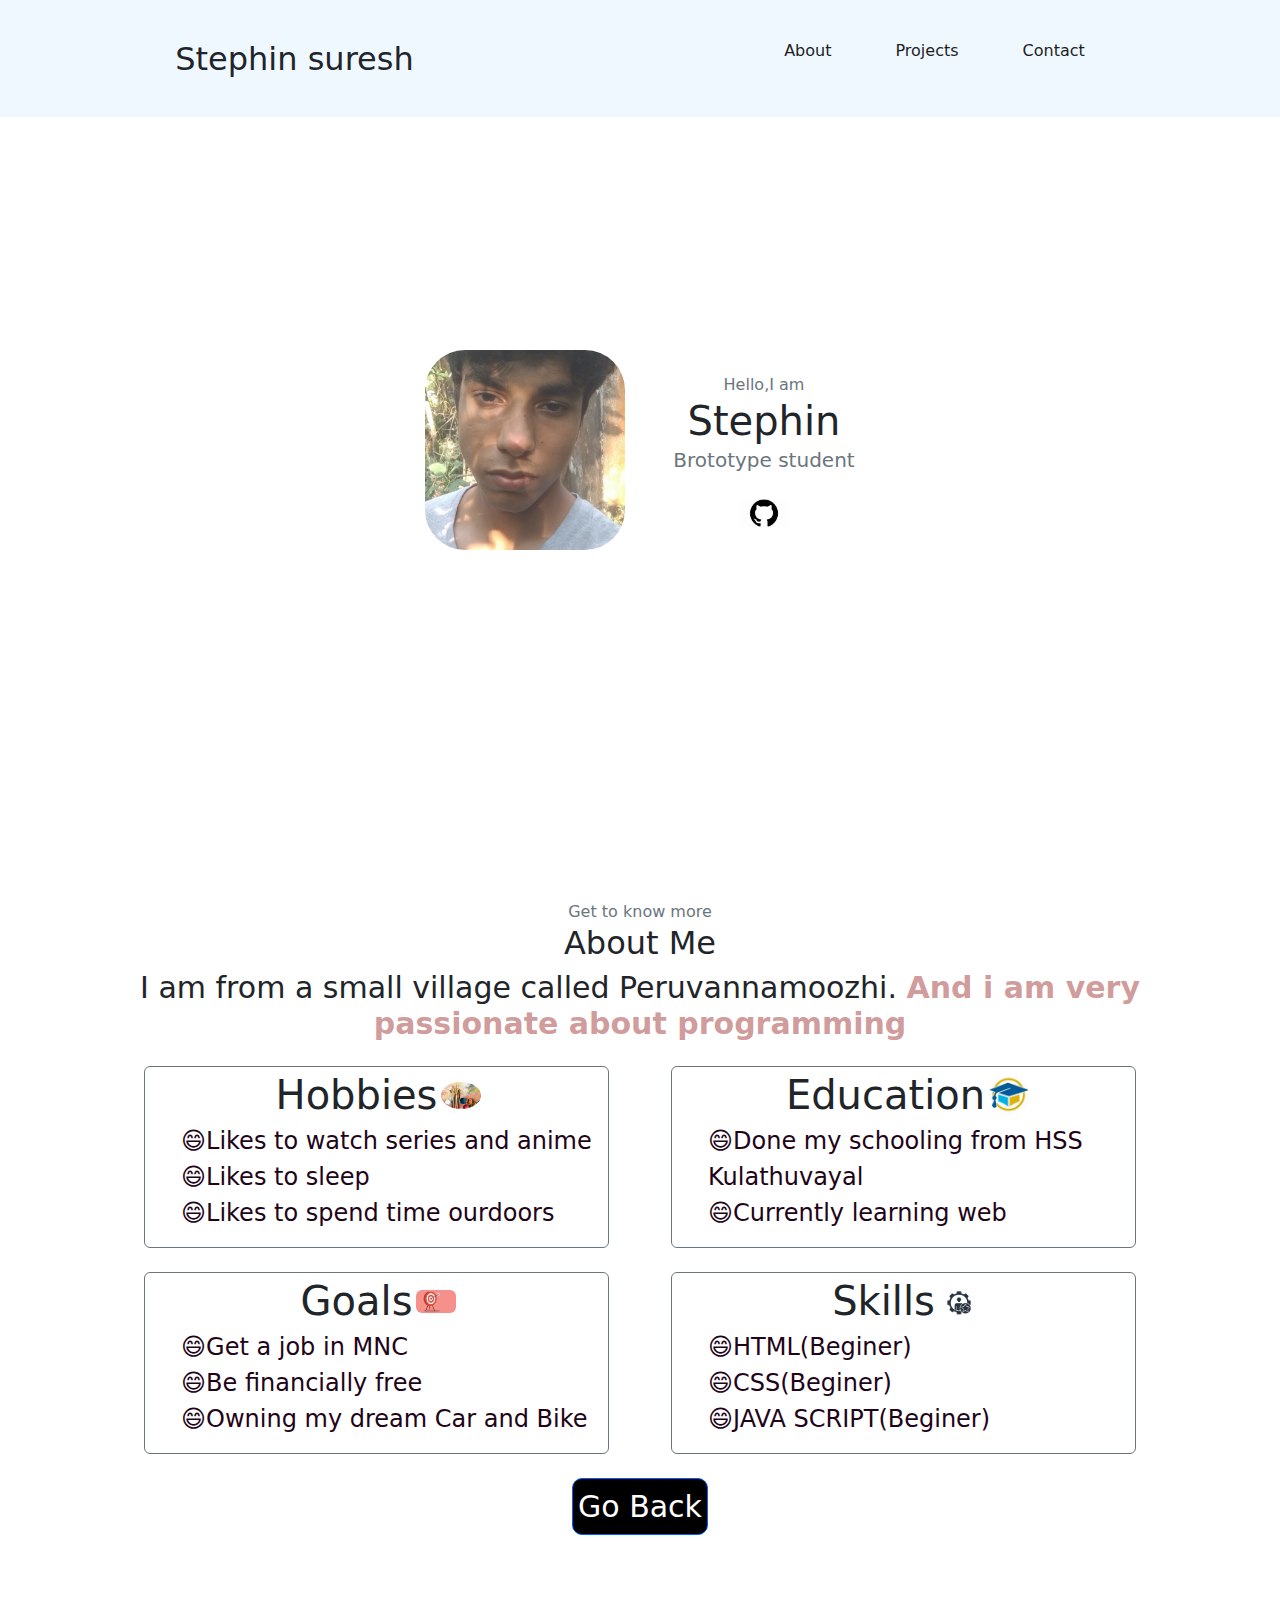
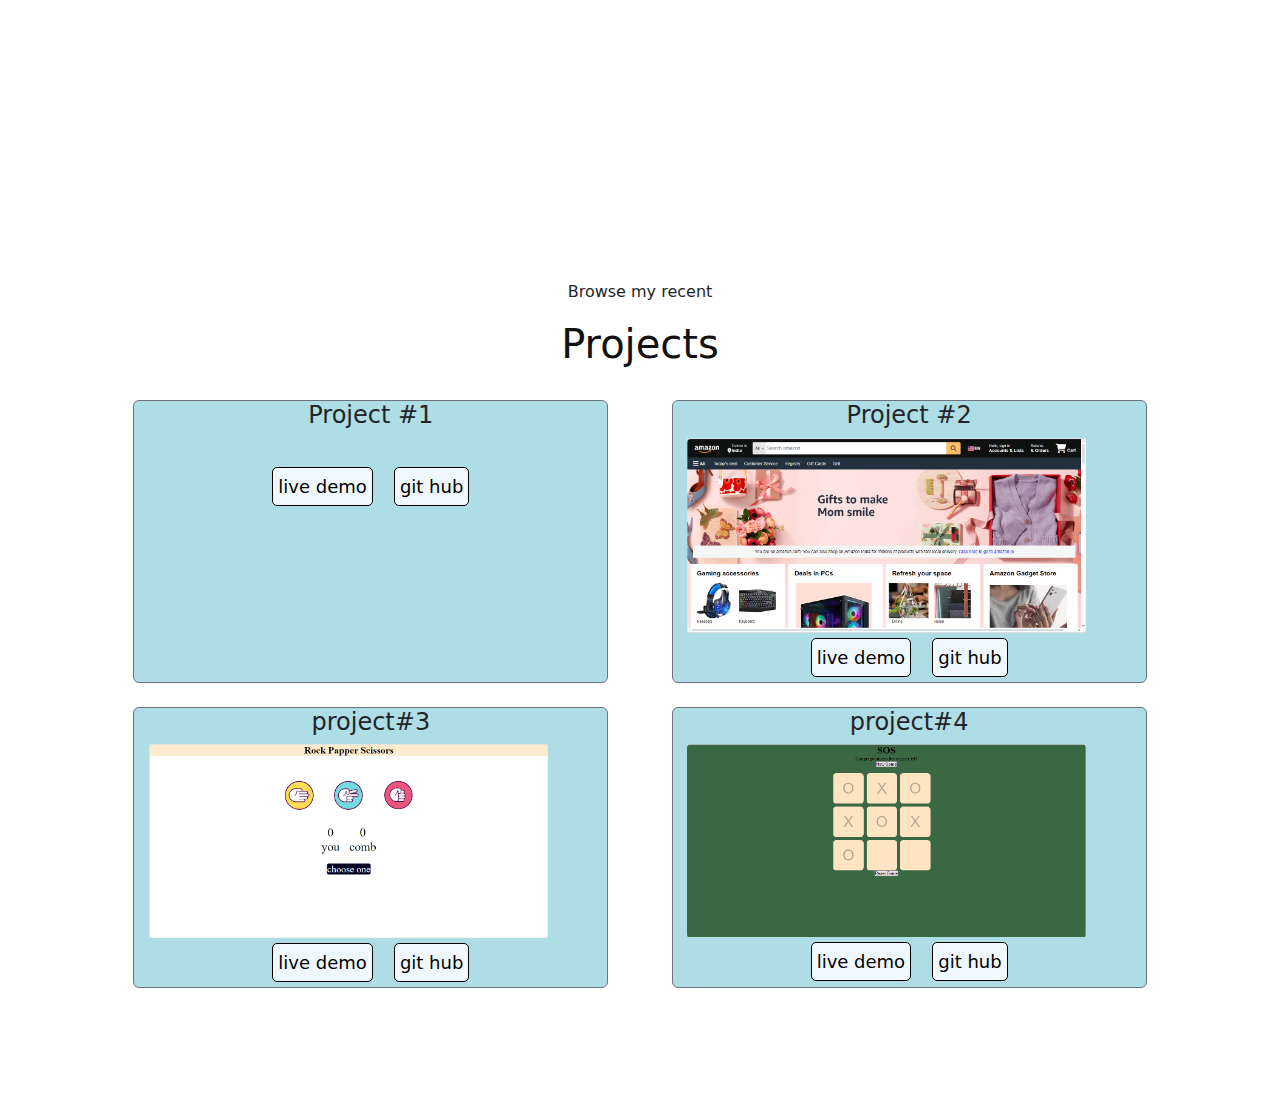
==== index.html @ d8c6df92 "responsive 3" ====
<!DOCTYPE html>
<html lang="en">
<head>
    <meta charset="UTF-8">
    <meta name="viewport" content="width=device-width, initial-scale=1.0">
    <title>personal site</title>
    <link rel="stylesheet" href="style.css">
    <link rel="stylesheet" href="styls/nav.css">
    <link rel="stylesheet" href="styls/about.css">
    <link rel="stylesheet" href="styls/project.css">
    <link href="https://cdn.jsdelivr.net/npm/bootstrap@5.3.3/dist/css/bootstrap.min.css" rel="stylesheet" integrity="sha384-QWTKZyjpPEjISv5WaRU9OFeRpok6YctnYmDr5pNlyT2bRjXh0JMhjY6hW+ALEwIH" crossorigin="anonymous">

</head>
<body>

      
      <nav id="nav-container">
            <div class="profile">
                Stephin suresh
            </div>
            <div class="profile-text">
                <ul class="profile-text-links d-flex ">
                    <li class="text"><a href="#about-me">About</a></li>
                        <li class="text"><a href="#projects">Projects</a></li>
                    <li class="text"><a href="">Contact</a></li>
                </ul>
            </div>
            <div class="hamburger-items">
                <div class="hamburger-icon">
                    <span ></span>
                    <span ></span>
                    <span ></span>
                </div>
            
            </div>
      </nav>
      <section id="hero-section">
        <div class="container d-flex justify-content-center ">
            <div class="profile-image ">
                <img  class="" src="/images/Screenshot_2024-03-28-13-21-58-943_com.miui.gallery.jpg" alt="">
            </div>
            <div class="section-texts  d-flex flex-column justify-content-center  ms-5">
                <p class="m-0 text-secondary">Hello,I am</p>
                <h1 class="m-0 ">Stephin</h1>
                <p class="m-0 text-secondary fs-5"> Brototype student</p>
                <div class="git-img d-flex justify-content-center mt-4">
                    <a href="https://github.com/stephin0"><img src="images/git hub logo.jpeg" alt=""></a>
                </div>
            </div>
        </div>
        
        
      </section>
      <section id="about-me">
        <p class="text-secondary m-0">Get to know more</p>
        <h2 class="animate">About Me</h2>
        <div class="container text-center">
            <h5 class="text-center" id="about-description">I am from a small village called Peruvannamoozhi. <strong>And i am very passionate about programming</strong></h5>
            <div class="education">
                <div class="container mt-4">
                    <div class="row justify-content-evenly ">
                        <div class="col-5 border border-secondary  rounded ps-1 pe-1">
                           <div class="  image ">
                               <h3 class="m-1">Hobbies</h3>
                               <img   src="images/hobby.jpeg" alt="">
                            </div>
                                <div class=" expand-text">
                                    <ul class="about-list text-start"> 
                                        <li>Likes to watch series and anime</li>
                                        <li>Likes to sleep</li>
                                        <li>Likes to spend time ourdoors</li>
                                    </ul>
                                </div>
                          
                        </div>
                        <div class="col-5 border border-secondary  rounded ps-1 pe-0">
                            <div class=" image">
                                <h3 class="m-1">Education</h3>
                                <img src="images/th.jpeg" alt="">
                            </div>
                            <div class= "expand-text">
                                <ul class="about-list text-start">
                                    <li>Done my schooling from HSS Kulathuvayal</li>
                                    <li>Currently learning web</li>
                                </ul>
                            </div>
                            
                        </div>     
                    </div>
                    
                </div>
                <div class="container mt-4">
                    <div class="row justify-content-evenly">
                        <div class="col-5 border border-secondary rounded ps-1 pe-1">
                           <div class="  image">
                               <h3 class="m-1">Goals</h3>
                               <img  class="rounded" src="images/goals.png" alt="">
                           </div>
                           <div class=" expand-text">
                               
                               <ul class="about-list text-start">
                                   <li>Get a job in MNC</li>
                                   <li>Be financially free</li>
                                   <li>Owning my dream Car and Bike  </li>
                               </ul>
                         </div>
                           
                        </div>
                        <div class="col-5  border border-secondary rounded ps-1 pe-1">
                            <div class=" image d-flex align-items-center">
                                <h3 class="m-1">Skills</h3>
                                <img src="images/skills.png" alt="">
                            </div>
                            <div class=" expand-text">
                               <ul class="about-list text-start">
                                <li>HTML(Beginer)</li>
                                <li>CSS(Beginer)</li>
                                <li>JAVA SCRIPT(Beginer)</li>
                               </ul>
                            </div>
                            
                        </div>     
                    </div>
                    
                </div>
                
            </div>
        </div>
        <a    href="index.html" ><button class="bttn mt-4" >Go Back</button></a>
    </section>
    <section id="projects">
        <p class="text-center  projects-subtitle" id="movedown">Browse my recent</p>
        <a  class="text-center "  href="projects.html"><h2 class="heading-project m-0">Projects</h2></a>
        <div class="container  text-center">
            <div class="row d-flex justify-content-evenly space ">
                <div class="col-5 border rounded border-secondary bg-color space-1">
                    <h3  class="heading-1">Project #1</h3>
                    <div class="img-container">
                        <img  id="flipkartimg" class="img-opt"   src="" alt="">
                    </div>
                    <div class="buttn">
                        <a href="https://stephin0.github.io/flipkart/"><button type="button" class=" hover">live demo</button></a>
                        <a href="https://github.com/stephin0/flipkart"><button type="button" class=" hover">git hub</button></a>
                    </div>
                </div>
                <div class="col-5 border rounded border-secondary space-1 bg-color">
                    <h3  class="heading-1">Project #2</h3>
                    <div class="image-container">
                        <img  id="amazonimg" class="img-opt"   src="images/amazon.png" alt="">
                    </div>
                    <div class="buttn">
                        <a href="https://stephin0.github.io/amazon/"><button type="button" class=" hover">live demo</button></a>
                        <a href="https://github.com/stephin0/amazon"><button type="button" class=" hover">git hub</button></a>
                    </div>                    

                </div>
                <div class="col-5 border mt-4 rounded border-secondary bg-color space-1">
                    <h3  class="heading-1">project#3</h3>
                    <div class="image-container">
                        <img  id="flipkartimg" class="img-opt"   src="images/rock papper scisso.png" alt="">
                    </div>
                    <div class="buttn">
                        <a href="https://stephin0.github.io/flipkart/"><button type="button" class=" hover">live demo</button></a>
                        <a href="https://github.com/stephin0/flipkart"><button type="button" class=" hover">git hub</button></a>
                    </div>
                </div>
                <div class="col-5 border mt-4 rounded border-secondary bg-color">
                    <h3  class="heading-1">project#4</h3>
                    <div class="image-container">
                        <img  id="flipkartimg" class="img-opt"   src="images/sos.png" alt="">
                    </div>
                    <div class="buttn">
                        <a href="https://stephin0.github.io/flipkart/"><button type="button" class=" hover">live demo</button></a>
                        <a href="https://github.com/stephin0/flipkart"><button type="button" class=" hover">git hub</button></a>
                    </div>
                </div>
            </div>
            <div class="row d-flex justify-content-evenly space">
               
            </div>
        </div>
    </section> 
    <!-- <section id="contact">
        <div class="container">

        </div>
    </section> -->

      


     <script src="script.js"></script>

    <script src="https://cdn.jsdelivr.net/npm/bootstrap@5.3.3/dist/js/bootstrap.bundle.min.js" integrity="sha384-YvpcrYf0tY3lHB60NNkmXc5s9fDVZLESaAA55NDzOxhy9GkcIdslK1eN7N6jIeHz" crossorigin="anonymous"></script>
</body>
</html>
---- style.css ----
*{
    padding:0;
    margin:0;
}

.profile-text-links{
    gap:4rem;
    padding: 20px;
}
.profile-text-links li{
    list-style: none;
}
#nav-container{
    display: flex;
    position:fixed;
    z-index: 1;
    width: 100%;
    justify-content: space-around;
    height: 13vh;
    align-items: center;
    background-color: aliceblue;
}
.profile-text-links a{
    text-decoration: none;
    color:rgb(29, 30, 31)
}
a:hover{
    color:blue;
}
.profile{
    font-size:2rem;
}

.hamburger-items{
    display: none;
}
.hamburger-icon{
    width: 30px;
    height: 24px;
    display: flex;
    flex-direction: column;
    justify-content: space-around;
     cursor: pointer;

}
.hamburger-icon span{
    width: 100%;
    background-color:black ;
    height: 2px;
}

.menu-links a{
    text-decoration: none;
    color:rgb(29, 30, 31);
}

.hamburger-icon.active span:first-child{
    transform: rotate(45deg) translate(10px,5px);
    transition: all 1s ease-in-out;
}
.hamburger-icon.active span:nth-child(2){
    opacity: 0;
}
.hamburger-icon.active span:last-child{
    transform: rotate(-45deg) translate(6.5px,-1px);
    transition: all 1s ease-in-out;
    
}
.profile-image{
    width: 200px;
    height: 200px;
}
.profile-image img{
    width: 100%;
    height: 100%;
    border-radius: 20%;
    object-fit: cover;
}
section{
    /* margin-top:5rem ; */
    height: 100vh;
}
section a{
    text-decoration: none;
    color: rgb(17, 17, 17);
    
}
#hero-section{
    display: flex;
    align-items: center;
}

.git-img img {
    width: 50px;
}
.section-texts{
    text-align: center;
}
#about-me{
    text-align: center;
}



.image-container{
    width: 90%;
}
.image-container img{
    width: 98.76%;
}
.hover{
    background-color: aliceblue;
    border:1px solid black;
    border-radius: 5px;
    padding:5px;
    margin:1rem;
}
.hover:hover{
    background-color: black;
    color: white;
}
strong{
    color: rgba(170, 70, 70, 0.555);
}
.bg-color{
    background-color: #AFDDE5;
}
#about-me li::before{
    content: '😄';
}
#div{
    
    height: 90px;
}
---- styls/nav.css ----
@media (max-width:2560px){

}
@media (max-width:1440px){

}
@media (max-width:1024px){

}
@media (max-width:768px){
    .hamburger-items{
        display: flex;
    }
    .profile-text{
        position: fixed;
         left: -100%;
        top: 10.5vh;

    }
    .profile-text-links{
        display: flex;
        flex-direction: column;
        gap: 20px; 
    }
    .profile-text.active{
        left: 75%;
        transition: all 1s ease-in-out;
    }
    
    
}
@media (max-width:425px){
    .nav-container{
        width: 100%;
    }
    .profile{
        font-size: x-large;
    }
    .hamburger-icon{
        width: 25px;
        height: 20px;
        display: flex;
    }

}
@media (max-width:375px){
   
    .profile{
        font-size: large;
    }
    .hamburger-icon{
        width: 20px;
        height: 18px;
    }

}
@media (max-width:320px){
    .hamburger-icon{
        width: 18px;
        height: 16px;
    }

}
---- styls/about.css ----
@media (max-width:2560px){
    #about--greet{
        font-size: 30px;
        margin: 0;
    }
    #about-name{
        font-size:70px;
    }
    #about-description{
        font-size:30px;
        max-width: 60ch;
        margin: 0 auto;
    }
     .image img{
        width: 40px;
        border-radius: 50%;
    } 
    .image{
        display: flex;
        justify-content: center;
        align-items: center;
    }
    .image h3{
        font-size:2.5rem;
    }
    .expand-text p{
        margin: 0;
    }
    .about-list{
        list-style: none;
        
    }
    .about-list li{
        font-size: 1.5rem;
        color: rgb(34, 4, 24);
    }
    #body-centre{
        text-align: center;
    }
    .bttn{
        font-size: 30px;
        background-color: rgb(0, 0, 0);
        border: 1px solid rgb(0, 94, 255);
        color: white;
        border-radius: 10px;
        padding: 5px;
    } 
}
@media (max-width:1440px){
    #about--greet{
        font-size: 30px;
        margin: 0;
    }
    #about-name{
        font-size:70px;
    }
    #about-description{
        font-size:30px;
        max-width: 60ch;
        margin: 0 auto;
    }
     .image img{
        width: 40px;
        border-radius: 50%;
    } 
    .image{
        display: flex;
        justify-content: center;
        align-items: center;
    }
    .image h3{
        font-size:2.5rem;
    }
    .expand-text p{
        margin: 0;
    }
    .about-list{
        list-style: none;
        
    }
    .about-list li{
        font-size: 1.5rem;
        color: rgb(34, 4, 24);
    }
    #body-centre{
        text-align: center;
    }
    .bttn{
        font-size: 30px;
        background-color: rgb(0, 0, 0);
        border: 1px solid rgb(0, 94, 255);
        color: white;
        border-radius: 10px;
        padding: 5px;
    } 

    
}
@media (max-width:1024px){
    #about--greet{
        font-size: 25px;
    }
    #about-name{
        font-size:50px;
    }
    #about-description{
        font-size:25px;
        max-width: 60ch;
    }
     .image img{
        width: 40px;
    } 
    .image h3{
        font-size:2rem;
    }
    .about-list li{
        font-size: 1rem;
    }
    .bttn{
        font-size: 20px;
    }
}
@media (max-width:768px){
    #about--greet{
        font-size: 20px;
    }
    #about-name{
        font-size:40px;
    }
    #about-description{
        font-size:20px;
    } 
    .image h3{
        font-size:1.5rem;
    }
    .about-list li{
        font-size: .9rem;
    }
    .bttn{
        font-size: 15px;
    }
}
@media (max-width:425px){
    #about--greet{
        font-size: 10px;
    }
    #about-name{
        font-size:30px;
    }
    #about-description{
        font-size:15px;
    } 
    .image h3{
        font-size:1rem;
    }
    .image img{
        width: 20px;
        position: relative;
        bottom: 3px;
    }
    .about-list li{
        font-size: .5rem;
    }
    .about-list{
        padding: 0;
    }
    .bttn{
        font-size: 10px;
        padding: 6px;
       
    }
}
@media (max-width:375px){
    #about--greet{
        font-size: 10px;
    }
    #about-name{
        font-size:25px;
    }
    #about-description{
        font-size:12px;
    } 
    .image h3{
        font-size:.9rem;
    }
    .about-list li{
        font-size: .4rem;
    }
    .image img{
        width: 18px;
    }
    .bttn{
        font-size: 8px;
        padding: 5px;
       
    }
    
}
@media (max-width:320px){
    #about--greet{
        font-size: 10px;
    }
    #about-name{
        font-size:20px;
    }
    #about-description{
        font-size:10px;
    } 
    .image h3{
        font-size:.7rem;
    }
    .image img{
        width: 16px;
    }
    .about-list li{
        font-size: .4rem;
    }
} 
@media (max-width:300px){
    .about-list li{
        font-size: .3rem;
    }
}
---- styls/project.css ----
@media (max-width:2560px){
    #projects{
        display: flex;
        flex-direction: column;
        align-items: center;
        justify-content: center;
    }
}
@media (max-width:1440px){
 
   .hover{
       padding:5px;
       font-size: 18px;
       margin: 0;
       margin-top: 5px;
       margin-bottom: 5px;
       margin-left: 8px;
       margin-right:8px;
   }
   .heading-1{
       font-size: 1.5rem;
   }
   .projects-subtitle{
      font-size: 16px;
   }
    .heading-project{
      font-size: 40px;
      margin-bottom: 1rem;
   }
   .space{
    padding-top: 2rem;

   }
}
@media (max-width:1024px){
  
   .hover{
       padding:2px;
       font-size: 15px;
       margin: 0;
       margin-top: 5px;
       margin-bottom: 5px;
       margin-left: 5px;
       margin-right:5px;
   }
   .heading-1{
       font-size: 1rem;
   }
   .projects-subtitle{
      font-size: 15px;
   }
    .heading-project{
      font-size: 30px;
      margin-bottom: 1rem;
   }
   .space{
    padding-top: 1rem;

   }
}
@media (max-width:768px){
    
   .hover{
       padding:3px;
       font-size: 12px;
       margin: 0;
       margin-top: 5px;
       margin-bottom: 5px;
   }
   .heading-1{
       font-size: 1rem;
   }
   .projects-subtitle{
      font-size: 12px;
   }
    .heading-project{
      font-size: 20px;
      margin-bottom: 1rem;
   }
   .space{
    padding-top: 1rem;

   }
}
@media (max-width:425px){

   .hover{
       padding:2px;
       font-size: 11px;
       margin: 0;
       margin-top: 5px;
       margin-bottom: 5px;
   }
   .heading-1{
       font-size: 1rem;
   }
   .projects-subtitle{
      font-size: 12px;
   }
    .heading-project{
      font-size: 22px;
      margin-bottom: 1rem;
   }
   .space{
    padding-top: 1rem;

   }
  
}
@media (max-width:375px){

   .hover{
       padding:1px;
       font-size: 10px;
       margin: 0;
       margin-top: 5px;
       margin-bottom: 5px;
   }
   .heading-1{
       font-size: .8rem;
   }
   .space{
    padding-top: 2rem;
}
.space{
    display: flex;
    flex-direction: column;
    padding: 0;
    justify-content: space-evenly;
    align-items: center;
}
.space-1{
    margin-bottom: .5rem;
}
}
@media (max-width:320px){

    .heading-1{
        font-size: .8rem;
    }
    .space{
        padding-top: 2rem;
    }
    .space{
        display: flex;
        flex-direction: column;
        padding: 0;
        justify-content: space-evenly;
        align-items: center;
    }
}
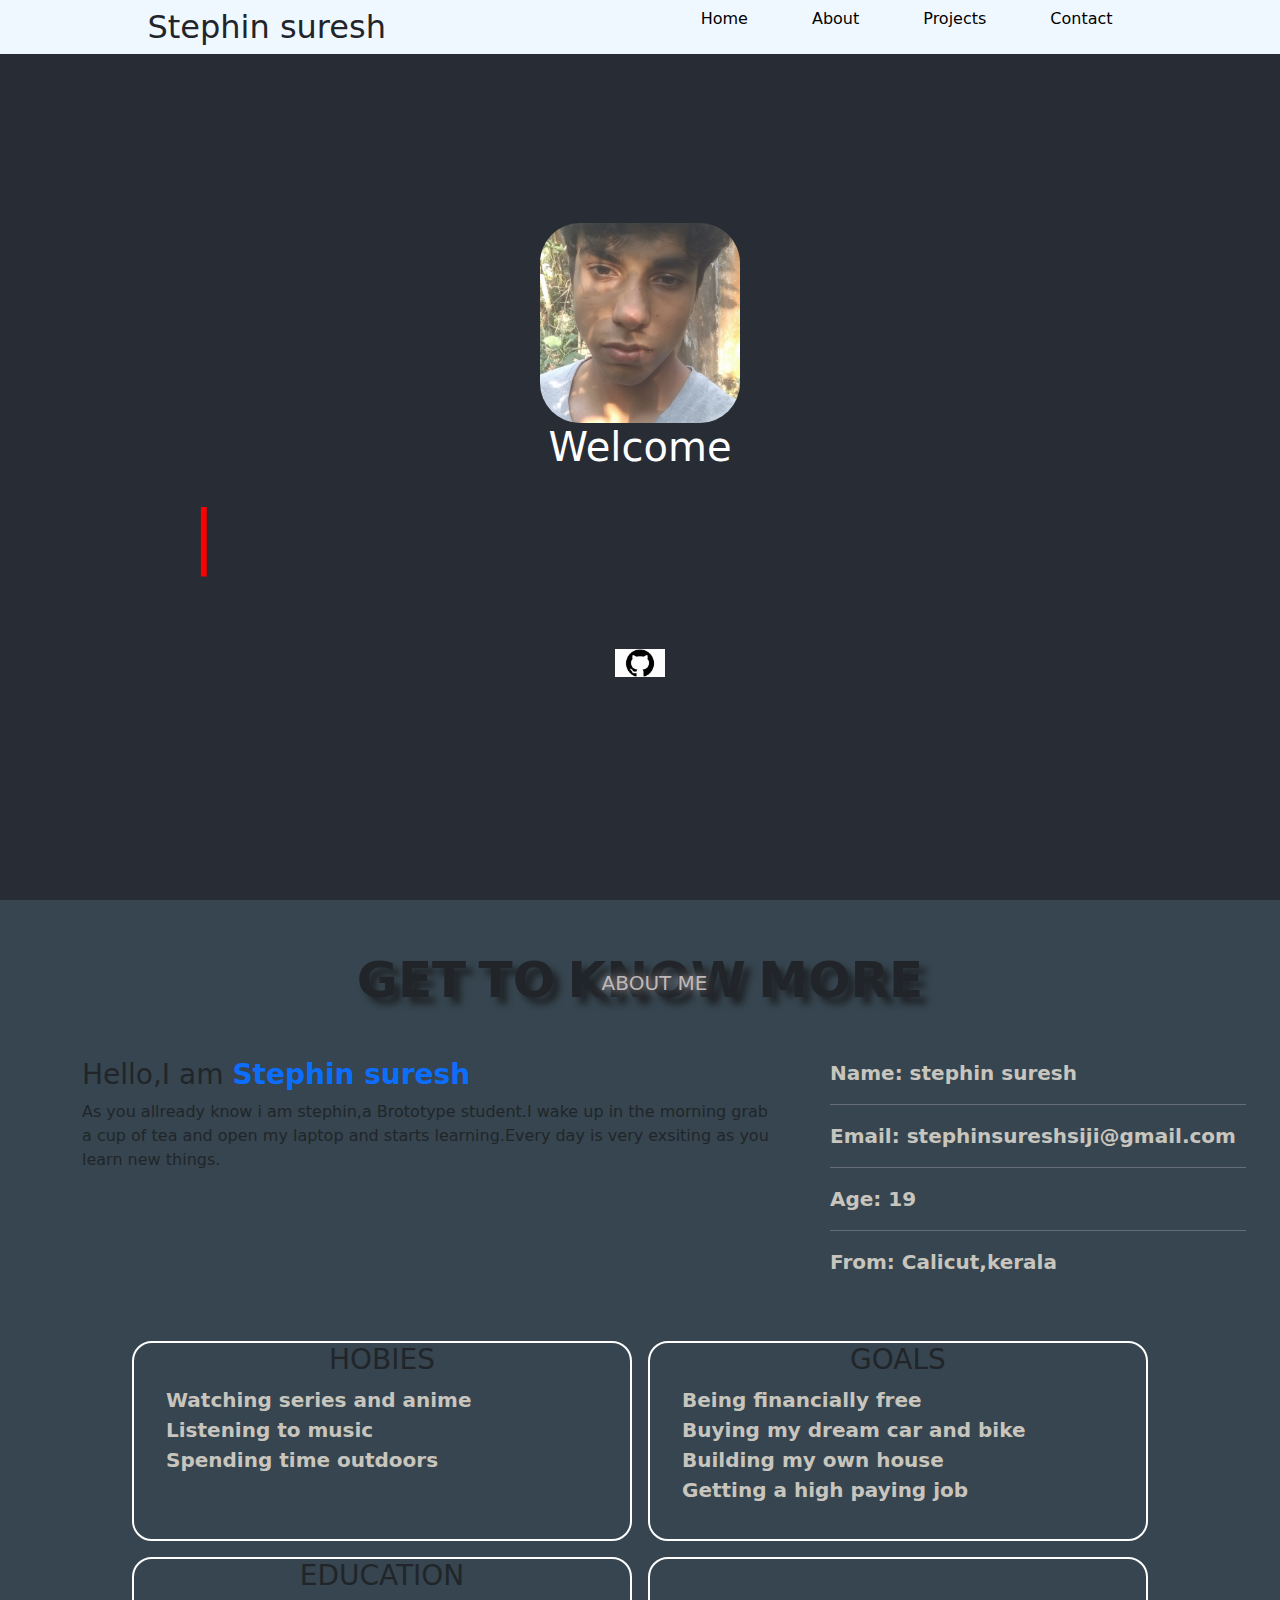
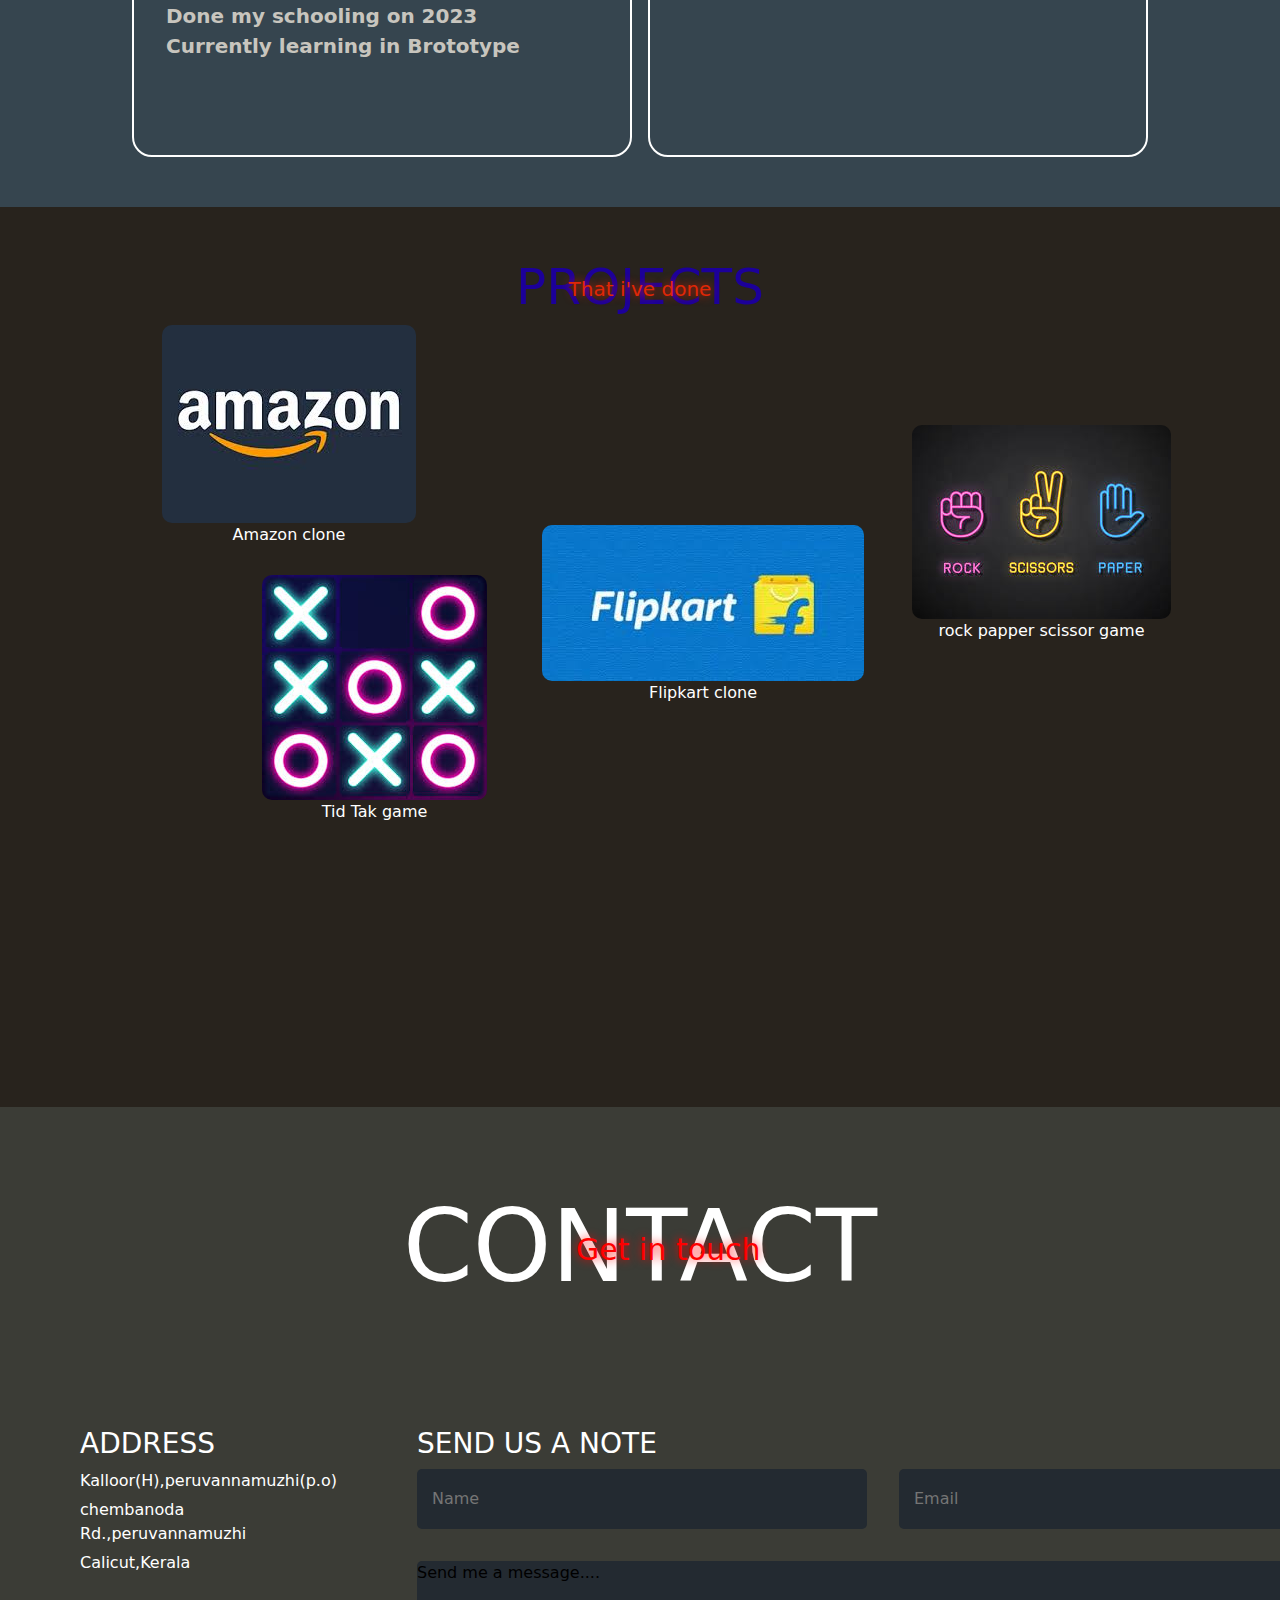
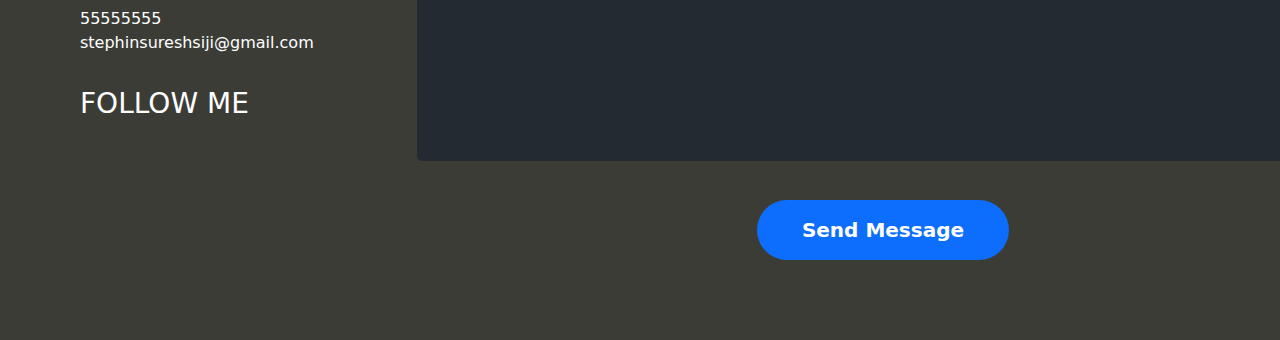
==== commit 039e9271: "75%" ====
--- a/index.html
+++ b/index.html
@@ -5,9 +5,11 @@
     <meta name="viewport" content="width=device-width, initial-scale=1.0">
     <title>personal site</title>
     <link rel="stylesheet" href="style.css">
+    <link rel="stylesheet" href="/styls/hero.css">
     <link rel="stylesheet" href="styls/nav.css">
     <link rel="stylesheet" href="styls/about.css">
     <link rel="stylesheet" href="styls/project.css">
+    <link rel="stylesheet" href="https://cdnjs.cloudflare.com/ajax/libs/font-awesome/6.6.0/css/all.min.css" integrity="sha512-Kc323vGBEqzTmouAECnVceyQqyqdsSiqLQISBL29aUW4U/M7pSPA/gEUZQqv1cwx4OnYxTxve5UMg5GT6L4JJg==" crossorigin="anonymous" referrerpolicy="no-referrer" />
     <link href="https://cdn.jsdelivr.net/npm/bootstrap@5.3.3/dist/css/bootstrap.min.css" rel="stylesheet" integrity="sha384-QWTKZyjpPEjISv5WaRU9OFeRpok6YctnYmDr5pNlyT2bRjXh0JMhjY6hW+ALEwIH" crossorigin="anonymous">
 
 </head>
@@ -20,9 +22,10 @@
             </div>
             <div class="profile-text">
                 <ul class="profile-text-links d-flex ">
+                    <li class="text"><a href="#hero-section">Home</a></li>
                     <li class="text"><a href="#about-me">About</a></li>
                         <li class="text"><a href="#projects">Projects</a></li>
-                    <li class="text"><a href="">Contact</a></li>
+                    <li class="text"><a href="#contact">Contact</a></li>
                 </ul>
             </div>
             <div class="hamburger-items">
@@ -35,14 +38,18 @@
             </div>
       </nav>
       <section id="hero-section">
-        <div class="container d-flex justify-content-center ">
+        <div class="container d-flex hero-cont">
             <div class="profile-image ">
                 <img  class="" src="/images/Screenshot_2024-03-28-13-21-58-943_com.miui.gallery.jpg" alt="">
             </div>
-            <div class="section-texts  d-flex flex-column justify-content-center  ms-5">
-                <p class="m-0 text-secondary">Hello,I am</p>
-                <h1 class="m-0 ">Stephin</h1>
-                <p class="m-0 text-secondary fs-5"> Brototype student</p>
+            <div class="section-texts  d-flex flex-column">
+                <h1 id="welcome">Welcome</h1>
+                <div class="typewrite-cont">
+                    <ul id="typewrite-cont-ul">
+                        <li><span>Hello, I am stephin suresh</span></li>
+                        <li><span>Brototype student</span></li>
+                    </ul>
+                </div>
                 <div class="git-img d-flex justify-content-center mt-4">
                     <a href="https://github.com/stephin0"><img src="images/git hub logo.jpeg" alt=""></a>
                 </div>
@@ -52,139 +59,247 @@
         
       </section>
       <section id="about-me">
-        <p class="text-secondary m-0">Get to know more</p>
-        <h2 class="animate">About Me</h2>
+        <div class="aboutme-heading">
+            <p class=" m-0">ABOUT ME</p>
+            <h2 class="animate">GET TO KNOW MORE</h2>
+        </div>
         <div class="container text-center">
-            <h5 class="text-center" id="about-description">I am from a small village called Peruvannamoozhi. <strong>And i am very passionate about programming</strong></h5>
-            <div class="education">
-                <div class="container mt-4">
-                    <div class="row justify-content-evenly ">
-                        <div class="col-5 border border-secondary  rounded ps-1 pe-1">
-                           <div class="  image ">
-                               <h3 class="m-1">Hobbies</h3>
-                               <img   src="images/hobby.jpeg" alt="">
-                            </div>
-                                <div class=" expand-text">
-                                    <ul class="about-list text-start"> 
-                                        <li>Likes to watch series and anime</li>
-                                        <li>Likes to sleep</li>
-                                        <li>Likes to spend time ourdoors</li>
-                                    </ul>
-                                </div>
-                          
-                        </div>
-                        <div class="col-5 border border-secondary  rounded ps-1 pe-0">
-                            <div class=" image">
-                                <h3 class="m-1">Education</h3>
-                                <img src="images/th.jpeg" alt="">
-                            </div>
-                            <div class= "expand-text">
-                                <ul class="about-list text-start">
-                                    <li>Done my schooling from HSS Kulathuvayal</li>
-                                    <li>Currently learning web</li>
-                                </ul>
-                            </div>
-                            
-                        </div>     
-                    </div>
-                    
-                </div>
-                <div class="container mt-4">
-                    <div class="row justify-content-evenly">
-                        <div class="col-5 border border-secondary rounded ps-1 pe-1">
-                           <div class="  image">
-                               <h3 class="m-1">Goals</h3>
-                               <img  class="rounded" src="images/goals.png" alt="">
-                           </div>
-                           <div class=" expand-text">
-                               
-                               <ul class="about-list text-start">
-                                   <li>Get a job in MNC</li>
-                                   <li>Be financially free</li>
-                                   <li>Owning my dream Car and Bike  </li>
-                               </ul>
-                         </div>
-                           
-                        </div>
-                        <div class="col-5  border border-secondary rounded ps-1 pe-1">
-                            <div class=" image d-flex align-items-center">
-                                <h3 class="m-1">Skills</h3>
-                                <img src="images/skills.png" alt="">
-                            </div>
-                            <div class=" expand-text">
-                               <ul class="about-list text-start">
-                                <li>HTML(Beginer)</li>
-                                <li>CSS(Beginer)</li>
-                                <li>JAVA SCRIPT(Beginer)</li>
-                               </ul>
-                            </div>
-                            
-                        </div>     
-                    </div>
-                    
-                </div>
-                
-            </div>
-        </div>
-        <a    href="index.html" ><button class="bttn mt-4" >Go Back</button></a>
+            <div class="aboutme-container">
+                <div class="aboutme-discription">
+                    <h3>Hello,I am <strong>Stephin suresh</strong></h3>
+                    <p>As you allready know i am stephin,a Brototype student.I wake up in the morning grab a cup of tea and open my laptop and starts learning.Every day is very exsiting as you learn new things.</p>
+                </div>
+                <div class="aboutme-deatails">
+                    <ul class="aboutme-ul">
+                        <li>Name: stephin suresh</li>
+                        <hr>
+                        <li>Email: stephinsureshsiji@gmail.com</li>
+                        <hr>
+                        <li>Age: 19</li>
+                        <hr>
+                        <li>From: Calicut,kerala</li>
+                    </ul>
+                </div>
+            </div>
+            <div class="aboutme-personal">
+                <div id="aboutme-hobies">
+                    <h3>HOBIES</h3>
+                    <ul>
+                       <li>Watching series and anime </li>
+                       <li>Listening to music</li>
+                       <li>Spending time outdoors</li>
+                       <li></li>
+                       <li></li> 
+                    </ul>
+                </div>
+                <div id="aboutme-goals">
+                    <H3>GOALS</H3>
+                    <ul>
+                        <li>Being financially free</li>
+                        <li>Buying my dream car and bike</li>
+                        <li>Building my own house</li>
+                        <li>Getting a high paying job</li>
+                    </ul>
+                </div>
+                <div id="aboutme-education">
+                    <H3>EDUCATION</H3>
+                    <ul>
+                        <li>Done my schooling on 2023</li>
+                        <li>Currently learning in Brototype</li>
+                    </ul>
+                </div>
+                <div id=""></div>
+            </div>
+            
+        </div>
     </section>
     <section id="projects">
-        <p class="text-center  projects-subtitle" id="movedown">Browse my recent</p>
-        <a  class="text-center "  href="projects.html"><h2 class="heading-project m-0">Projects</h2></a>
-        <div class="container  text-center">
-            <div class="row d-flex justify-content-evenly space ">
-                <div class="col-5 border rounded border-secondary bg-color space-1">
-                    <h3  class="heading-1">Project #1</h3>
-                    <div class="img-container">
-                        <img  id="flipkartimg" class="img-opt"   src="" alt="">
-                    </div>
-                    <div class="buttn">
-                        <a href="https://stephin0.github.io/flipkart/"><button type="button" class=" hover">live demo</button></a>
-                        <a href="https://github.com/stephin0/flipkart"><button type="button" class=" hover">git hub</button></a>
-                    </div>
-                </div>
-                <div class="col-5 border rounded border-secondary space-1 bg-color">
-                    <h3  class="heading-1">Project #2</h3>
-                    <div class="image-container">
-                        <img  id="amazonimg" class="img-opt"   src="images/amazon.png" alt="">
-                    </div>
-                    <div class="buttn">
-                        <a href="https://stephin0.github.io/amazon/"><button type="button" class=" hover">live demo</button></a>
-                        <a href="https://github.com/stephin0/amazon"><button type="button" class=" hover">git hub</button></a>
-                    </div>                    
-
-                </div>
-                <div class="col-5 border mt-4 rounded border-secondary bg-color space-1">
-                    <h3  class="heading-1">project#3</h3>
-                    <div class="image-container">
-                        <img  id="flipkartimg" class="img-opt"   src="images/rock papper scisso.png" alt="">
-                    </div>
-                    <div class="buttn">
-                        <a href="https://stephin0.github.io/flipkart/"><button type="button" class=" hover">live demo</button></a>
-                        <a href="https://github.com/stephin0/flipkart"><button type="button" class=" hover">git hub</button></a>
-                    </div>
-                </div>
-                <div class="col-5 border mt-4 rounded border-secondary bg-color">
-                    <h3  class="heading-1">project#4</h3>
-                    <div class="image-container">
-                        <img  id="flipkartimg" class="img-opt"   src="images/sos.png" alt="">
-                    </div>
-                    <div class="buttn">
-                        <a href="https://stephin0.github.io/flipkart/"><button type="button" class=" hover">live demo</button></a>
-                        <a href="https://github.com/stephin0/flipkart"><button type="button" class=" hover">git hub</button></a>
-                    </div>
-                </div>
-            </div>
-            <div class="row d-flex justify-content-evenly space">
-               
+        <div class="projects-heading">
+            <h2>PROJECTS</h2>
+            <p>That i've done</p>
+        </div>
+        <div class="project-picture-cont">
+            <div id="amazon-cont">
+                <img class="curve" id="projectimg-amazon" src="/images/amazoneclone.jpeg" alt="">
+                <p>Amazon clone</p>
+            </div>
+            <div id="flipkart-cont">
+                <img class="curve" id="projectimg-flipkart" src="/images/flipkartclone.jpeg" alt="">
+                <p>Flipkart clone</p>
+            </div>
+            <div id="rps-cont">
+                <img class="curve" id="projectimg-rps" src="/images/rock papper scissor site.jpeg" alt="">
+                <p>rock papper scissor game</p>
+            </div>
+            <div id="tik-tak-cont">
+                <img class="curve" id="projectimg-tiktak" src="/images/tik tak.jpeg" alt="">
+                <p>Tid Tak game</p>
+            </div>
+        </div>
+        <div class="popup-cont">
+            <div class="popup-area">
+                <div class="popup-area-heading">
+                    <h3>Amazon clone</h3>
+                    <i class="fa-solid fa-xmark fa-2xl"></i>
+                </div>
+                <div id="popup-area-value">
+                    <div id="popup-area-picture">
+                        <img src="/images/amazon.png" alt="">
+                    </div>
+                    <div id="popup-area-details">
+                        <h3>Project info:</h3>
+                        <p>This site is a clone of Amazon created by using HTML,CSS and JAVASCRIPT.
+                            It's responsive and have some funtionalities to it.
+                        </p>
+                        <h4>Project details:</h4>
+                        <ul>
+                            <li>Name: Amazon clone</li>
+                            <hr>
+                            <li>Technologies: HTML,CSS,JAVASCRIPT</li>
+                            <hr>
+                            <li>Date: 27-7-2024</li>
+                            <hr>
+                            <li>Link: github.com</li>
+                        </ul>
+                    </div>
+                </div>
+                <div></div>
+            </div>
+        </div>
+        <div class="popup-cont-two">
+            <div class="popup-area">
+                <div class="popup-area-heading">
+                    <h3>Flipkart clone</h3>
+                    <i class="fa-solid fa-xmark fa-2xl"></i>
+                </div>
+                <div id="popup-area-value">
+                    <div id="popup-area-picture">
+                        <img src="/images/flipkart.png" alt="">
+                    </div>
+                    <div id="popup-area-details">
+                        <h3>Project info:</h3>
+                        <p>This site is a clone of Flipkart created by using HTML,CSS.
+                            It's not yet responsive but will make it responsive soon.
+                        </p>
+                        <h4>Project details:</h4>
+                        <ul>
+                            <li>Name: Flipkart clone</li>
+                            <hr>
+                            <li>Technologies: HTML,CSS</li>
+                            <hr>
+                            <li>Date: 1-7-2024</li>
+                            <hr>
+                            <li>Link: github.com</li>
+                        </ul>
+                    </div>
+                </div>
+                <div></div>
+            </div>
+        </div>
+        <div class="popup-cont-three">
+            <div class="popup-area">
+                <div class="popup-area-heading">
+                    <h3>Rock-papper-scissor Game</h3>
+                    <i class="fa-solid fa-xmark fa-2xl"></i>
+                </div>
+                <div id="popup-area-value">
+                    <div id="popup-area-picture">
+                        <img src="/images/rock papper scisso.png" alt="">
+                    </div>
+                    <div id="popup-area-details">
+                        <h3>Project info:</h3>
+                        <p>This site  is where you can enjoy unlimited Rock-papper-scissor against computer.
+                            It's responsive and have some funtionalities to it.The site is created using HTML, CSS and JAVASCRIPT.
+                        </p>
+                        <h4>Project details:</h4>
+                        <ul>
+                            <li>Name:Rock-Papper-Scissor</li>
+                            <hr>
+                            <li>Technologies: HTML,CSS,JAVASCRIPT Game</li>
+                            <hr>
+                            <li>Date: 17-7-2024</li>
+                            <hr>
+                            <li>Link: github.com</li>
+                        </ul>
+                    </div>
+                </div>
+                <div></div>
+            </div>
+        </div>
+        <div class="popup-cont-four">
+            <div class="popup-area">
+                <div class="popup-area-heading">
+                    <h3>Tik-Tak Game</h3>
+                    <i class="fa-solid fa-xmark fa-2xl"></i>
+                </div>
+                <div id="popup-area-value">
+                    <div id="popup-area-picture">
+                        <img src="/images/sos.png" alt="">
+                    </div>
+                    <div id="popup-area-details">
+                        <h3>Project info:</h3>
+                        <p>This site  is where you can enjoy unlimited Tik-Tak against computer.
+                            It's responsive and have some funtionalities to it.The site is created using HTML, CSS and JAVASCRIPT.
+                        </p>
+                        <h4>Project details:</h4>
+                        <ul>
+                            <li>Name: Tik-Tak Game</li>
+                            <hr>
+                            <li>Technologies: HTML,CSS,JAVASCRIPT</li>
+                            <hr>
+                            <li>Date: 16-7-2024</li>
+                            <hr>
+                            <li>Link: github.com</li>
+                        </ul>
+                    </div>
+                </div>
+                <div></div>
             </div>
         </div>
     </section> 
-    <!-- <section id="contact">
-        <div class="container">
-
-        </div>
-    </section> -->
+    <section id="contact">
+        <div class="contact-heading">
+            <h2>CONTACT</h2>
+            <p>Get in touch</p>
+        </div>
+        <div class="contact-details">
+            <div class="contact-details-one">
+                <h3>ADDRESS</h3>
+                <div class="address">
+                    <p>Kalloor(H),peruvannamuzhi(p.o)</p>
+                    <p>chembanoda Rd.,peruvannamuzhi</p>
+                    <p>Calicut,Kerala</p>
+                </div>
+                <div class="number">
+                    <i class="fa-solid fa-phone fa-lg" style="color: #74C0FC;"></i>
+                    <span>55555555</span>
+                    <br>
+                    <i class="fa-solid fa-envelope fa-lg" style="color: #74C0FC;"></i>
+                    <span>stephinsureshsiji@gmail.com</span>
+                </div>
+                <div class="social-media">
+                    <h3>FOLLOW ME</h3>
+                    <i class="fa-brands fa-instagram fa-xl"></i>
+                    <i class="fa-brands fa-twitter fa-xl"></i>
+                    <i class="fa-brands fa-github fa-xl"></i>
+                    <i class="fa-brands fa-facebook fa-xl"></i>
+                </div>
+            </div>
+            <div class="contact-details-two">
+                <h3>SEND US A NOTE</h3>
+                <div id="name-email">
+                    <input type="text" placeholder="Name">
+                    <input type="email" placeholder="Email">
+                </div>
+                <div id="mess">
+                    <textarea name="" id="">Send me a message....</textarea>
+                </div>
+                <div class="sendmssg">
+                    <button>Send Message</button>
+                </div>
+            </div>
+        </div>
+    </section>
 
       
 
--- a/style.css
+++ b/style.css
@@ -3,6 +3,57 @@
     margin:0;
 }
 
+/*******  herosection *******/
+.hero-cont{
+    flex-direction: column;
+}
+#typewrite-cont-ul{
+    padding: 0;
+    display: flex;
+    flex-direction: column;
+    align-items: center;
+    text-align: start;
+    margin-left: 1rem;
+    overflow: hidden;
+    height: 46px;
+}
+#typewrite-cont-ul li{
+    list-style: none;
+    display: inline-block;
+    margin-bottom: 10px;
+    margin-top: 5px;
+    font-size:25px;
+    color: rgb(255, 255, 255);
+    position: relative;
+    top: 0;
+    animation: slide 20s steps(2) infinite;
+}
+@keyframes slide{
+    100%{
+        top: -250px;
+    }
+}
+#typewrite-cont-ul li::after{
+   content: '|';
+   color: red;
+   position: absolute;
+    left: 0%;
+    background-color: #282C35;
+    height: 100%;
+    width: 100%;
+    animation: typing 10s steps(26) infinite;
+}
+@keyframes typing{
+    50%{
+       left: 105%;
+    }
+}
+#welcome{
+    color: white;
+}
+
+
+
 .profile-text-links{
     gap:4rem;
     padding: 20px;
@@ -16,13 +67,13 @@
     z-index: 1;
     width: 100%;
     justify-content: space-around;
-    height: 13vh;
+    height: 6vh;
     align-items: center;
     background-color: aliceblue;
 }
 .profile-text-links a{
     text-decoration: none;
-    color:rgb(29, 30, 31)
+    color:rgb(0, 0, 0)
 }
 a:hover{
     color:blue;
@@ -56,19 +107,20 @@
 
 .hamburger-icon.active span:first-child{
     transform: rotate(45deg) translate(10px,5px);
-    transition: all 1s ease-in-out;
+    transition: all .4s ease-in-out;
 }
 .hamburger-icon.active span:nth-child(2){
     opacity: 0;
 }
 .hamburger-icon.active span:last-child{
     transform: rotate(-45deg) translate(6.5px,-1px);
-    transition: all 1s ease-in-out;
+    transition: all .4s ease-in-out;
     
 }
 .profile-image{
     width: 200px;
     height: 200px;
+    align-self: center;
 }
 .profile-image img{
     width: 100%;
@@ -76,10 +128,335 @@
     border-radius: 20%;
     object-fit: cover;
 }
-section{
-    /* margin-top:5rem ; */
-    height: 100vh;
-}
+#hero-section{
+    background-color: #282C35;
+    background-repeat: no-repeat;
+    background-size: cover;
+    background-position: top;
+}
+
+/***************** about me ****************/
+#about-me{
+    background-color: #36454F;
+    padding:50px 0;
+}
+.aboutme-heading{
+    display:flex;
+    flex-direction: column;
+    justify-content: center;
+    position: relative;
+}
+.aboutme-heading h2{
+    font-size: 50px;
+    font-weight: 600;
+    word-spacing: -5px;
+    text-shadow: 7px 7px 6px ;
+    margin: 0;
+}
+.aboutme-heading p{
+    font-size: 20px;
+    text-shadow: 0 0 10px;
+    top: 30%;
+    left:  47%;
+    position: absolute;
+    color: rgb(192, 184, 184);
+}
+.aboutme-container{
+    display:flex;
+    margin-top: 3rem;
+}
+.aboutme-ul{
+    padding: 0;
+    margin-left: 3rem;
+    width: 100%;
+}
+.aboutme-ul hr{
+    color: rgb(244, 236, 236);
+}
+.aboutme-discription{
+    max-width: 700px;
+}
+.aboutme-discription p{
+    text-align: start;
+}
+.aboutme-discription h3{
+    text-align: start;
+    font-weight: 500;
+}
+.aboutme-personal{
+    display: grid;
+    grid-template-rows: 200px 200px;
+    grid-template-columns: 500px 500px;
+    gap: 1rem;
+    justify-content: center;
+    margin-top: 3rem;
+}
+.aboutme-personal div{
+    border: 2px solid white;
+    border-radius: 20px;
+}
+
+/************** projects *************/
+#projects{
+    background-color: #28231D;
+    height: 100vh;
+    padding: 50px 0;
+    position: relative;
+}
+.projects-heading{
+    position: relative;
+    display: flex;
+    justify-content: center;
+}
+.projects-heading h2{
+    color: rgb(28, 0, 154);
+    font-size:50px;
+}
+.projects-heading p{
+    color: rgb(224, 39, 6);
+    position:absolute;
+    top: 25%;
+    font-size: 20px;
+    text-shadow: 0 0 10px;
+}
+.project-picture-cont{
+    position: relative;
+    margin: 0 7rem;
+
+}
+.project-picture-cont p{
+   color: white;
+   text-align: center;
+}
+#amazon-cont{
+    position:absolute;
+    top: 0;
+    left: 50px;
+}
+#flipkart-cont{
+    position: relative;
+}
+#flipkart-cont{
+    position:absolute;
+    top: 200px;
+    left: 430px;
+}
+#flipkart-cont img:hover {
+   filter: brightness(.5);
+}
+#amazon-cont img:hover {
+   filter: brightness(.5);
+}
+#tik-tak-cont img:hover {
+   filter: brightness(.5);
+}
+#rps-cont img:hover {
+   filter: brightness(.5);
+}
+#tik-tak-cont{
+    position:absolute;
+    top: 250px;
+    left: 150px;
+}
+#rps-cont{
+    position:absolute;
+    top: 100px;
+    left: 800px;
+}
+.curve{
+   border-radius: 10px;
+}
+.popup-cont{
+    height: 100vh;
+    width: 100%;
+    background-color: rgb(29, 29, 29);
+    position: absolute;
+    top: 0;
+    display: none;
+}
+.popup-cont-one{
+    height: 100vh;
+    width: 100%;
+    background-color: rgb(29, 29, 29);
+    position: absolute;
+    top: 0;
+    display: none;
+}
+.popup-cont-two{
+    height: 100vh;
+    width: 100%;
+    background-color: rgb(29, 29, 29);
+    position: absolute;
+    top: 0;
+    display: none;
+}
+.popup-cont-three{
+    height: 100vh;
+    width: 100%;
+    background-color: rgb(29, 29, 29);
+    position: absolute;
+    top: 0;
+    display: none;
+}
+.popup-cont-four{
+    height: 100vh;
+    width: 100%;
+    background-color: rgb(29, 29, 29);
+    position: absolute;
+    top: 0;
+    display: none;
+}
+.popup-cont.active{
+    display: block;
+}
+.popup-cont-two.active{
+    display: block;
+}
+.popup-cont-three.active{
+    display: block;
+}
+.popup-cont-four.active{
+    display: block;
+}
+.popup-area{
+    background-color: #282C35;
+    width: 80%;
+    height: 90%;
+    margin: 0 auto; 
+    position: relative;
+    top: 10%;
+}
+.popup-area-heading{
+    display: flex;
+    justify-content: center;
+    color: white;
+    padding-top: 2rem;
+}
+.popup-area-heading i{
+    position: relative;
+    margin-top: 1rem;
+    left: 450px;
+}
+#popup-area-value{
+    display: flex;
+    height: 80%;
+}
+#popup-area-picture{
+    width: 50%;
+    margin: 2rem;
+}
+#popup-area-picture img{
+    width: 90%;
+}
+#popup-area-details{
+    width: 50%;
+    color: white;
+    height: 100%;
+}
+#popup-area-details p{
+    font-size: 20px;
+    width: 90%;
+}
+#popup-area-details ul{
+    margin-top: 2rem;
+    font-size: 19px;
+    list-style: none;
+    padding: 0;
+    width: 90%;
+}
+#popup-area-details ul hr{
+    margin: 10px
+    0;
+}
+/************ contact **************/
+#contact{
+    background-color:#3B3C36;
+    padding: 5rem 0;
+}
+.contact-details{
+    display:flex;
+}
+.contact-heading{
+    display: flex;
+    justify-content: center;
+    position: relative;
+}
+.contact-heading h2{
+    font-size: 100px;
+    color: white;
+}
+.contact-heading p{
+    position:absolute;
+    color: red;
+    font-size: 30px;
+    top: 40px;
+    left: 45%;
+    text-shadow: 0 0 10px;
+}
+.contact-details{
+    display: flex;
+    margin-top: 7rem;
+}
+.contact-details-one{
+    margin-left: 5rem;
+    color: white;
+    
+}
+.contact-details-two{
+    margin-left: 5rem;
+    color: white; 
+    max-width: 990px;
+}
+.social-media h3{
+    margin-bottom: 2rem;
+}
+.social-media i{
+    margin: 0 .5rem;
+}
+.address p{
+    margin: 5px 0;
+}
+.number{
+    margin: 2rem 0;
+}
+#name-email{
+    display: flex;
+    gap: 2rem;
+}
+#name-email input{
+    width: 450px;
+    height: 60px;
+    margin-bottom: 2rem;
+    border-radius: 5px;
+    background-color: #232A31;
+    border: none;
+    padding: 13px 15px;
+}
+#mess textarea{
+    width: 100%;
+    height: 200px;
+    border-radius: 5px;
+    background-color: #232A31;
+    border: none;
+}
+.sendmssg{
+    display: flex;
+    justify-content: center;
+    margin-top: 2rem;
+}
+.sendmssg button{
+   padding: 15px 45px;
+   border: none;
+   border-radius: 50px;
+   font-size: 20px;
+   font-weight: 700;
+   color: white;
+   background-color: #0d6efd;
+}
+
+
+
+
 section a{
     text-decoration: none;
     color: rgb(17, 17, 17);
@@ -88,6 +465,7 @@
 #hero-section{
     display: flex;
     align-items: center;
+    height: 100vh;
 }
 
 .git-img img {
@@ -120,14 +498,20 @@
     color: white;
 }
 strong{
-    color: rgba(170, 70, 70, 0.555);
+    color: #0D6EFD;
 }
 .bg-color{
     background-color: #AFDDE5;
 }
-#about-me li::before{
-    content: '😄';
-}
+
+#about-me li{
+    list-style: none;
+    color: rgb(200, 197, 190);
+    font-size: 20px;
+    text-align: start;
+    font-weight: 600;
+}
+
 #div{
     
     height: 90px;
--- a/styls/hero.css
+++ b/styls/hero.css
@@ -0,0 +1,160 @@
+
+ @media (max-width:2560px){
+    #typewrite-cont-ul li{
+        font-size:90px;
+    }
+    #typewrite-cont-ul{
+        height: 145px;
+    }
+    @keyframes slide{
+        100%{
+            top: -300px;
+        }
+    }
+}
+@media (max-width:1440px){
+    #typewrite-cont-ul li{
+        font-size:90px;
+    }
+    #typewrite-cont-ul{
+        height: 145px;
+    }
+    @keyframes slide{
+        100%{
+            top: -300px;
+        }
+    }
+}
+@media (max-width:1400px){
+    #typewrite-cont-ul li{
+        font-size:70px;
+    }
+    #typewrite-cont-ul{
+        height: 130px;
+    }
+    @keyframes slide{
+        100%{
+            top: -230px;
+        }
+    }
+}
+@media (max-width:1200px){
+    #typewrite-cont-ul li{
+        font-size:60px;
+    }
+    #typewrite-cont-ul{
+        height: 100px;
+    }
+    @keyframes slide{
+        100%{
+            top: -200px;
+        }
+    }
+}
+@media (max-width:1024px){
+    #typewrite-cont-ul{
+        height: 90px;
+    }
+    #typewrite-cont-ul li{
+        font-size:50px;
+    }
+    @keyframes slide{
+        100%{
+            top: -170px;
+        }
+    }
+}
+@media (max-width:995px){
+    #typewrite-cont-ul{
+        height: 80px;
+    }
+    #typewrite-cont-ul li{
+        font-size:40px;
+    }
+    @keyframes slide{
+        100%{
+            top: -145px;
+        }
+    }
+}
+@media (max-width:768px){
+    #typewrite-cont-ul{
+        height: 60px;
+    }
+    #typewrite-cont-ul li{
+        font-size:29px;
+    }
+    .profile-image{
+        width: 150px;
+        height: 170px;
+    }
+    @keyframes slide{
+        100%{
+            top: -110px;
+        }
+    }
+}
+@media (max-width:525px){
+    .profile-image{
+        width: 140px;
+        height: 160px;
+    }
+    #typewrite-cont-ul{
+        height: 45px;
+    }
+    #typewrite-cont-ul li{
+        font-size:21px;
+    }
+    @keyframes slide{
+        100%{
+            top: -80px;
+        }
+    }
+}
+@media (max-width:425px){
+    #typewrite-cont-ul{
+        height: 40px;
+    }
+    .profile-image{
+        width: 90px;
+        height: 140px;
+    }
+    #typewrite-cont-ul li{
+        font-size:17px;
+    }
+    @keyframes slide{
+        100%{
+            top: -70px;
+        }
+    }
+}
+@media (max-width:375px){
+    #typewrite-cont-ul{
+        height: 35px;
+    }
+    .profile-image{
+        width: 80px;
+        height: 130px;
+    }
+    #typewrite-cont-ul li{
+        font-size:15px;
+    }
+    @keyframes slide{
+        100%{
+            top: -65px;
+        }
+    }
+}
+@media (max-width:320px){
+    #typewrite-cont-ul{
+        height: 35px;
+    }
+    .profile-image{
+        width: 70px;
+        height: 120px;
+    }
+    #typewrite-cont-ul li{
+        font-size:15px;
+        min-width: 172px;
+    }
+} --- a/styls/nav.css
+++ b/styls/nav.css
@@ -25,7 +25,6 @@
     }
     .profile-text.active{
         left: 75%;
-        transition: all 1s ease-in-out;
     }
     
     
--- a/styls/project.css
+++ b/styls/project.css
@@ -1,11 +1,6 @@
 
  @media (max-width:2560px){
-    #projects{
-        display: flex;
-        flex-direction: column;
-        align-items: center;
-        justify-content: center;
-    }
+    
 }
 @media (max-width:1440px){
  
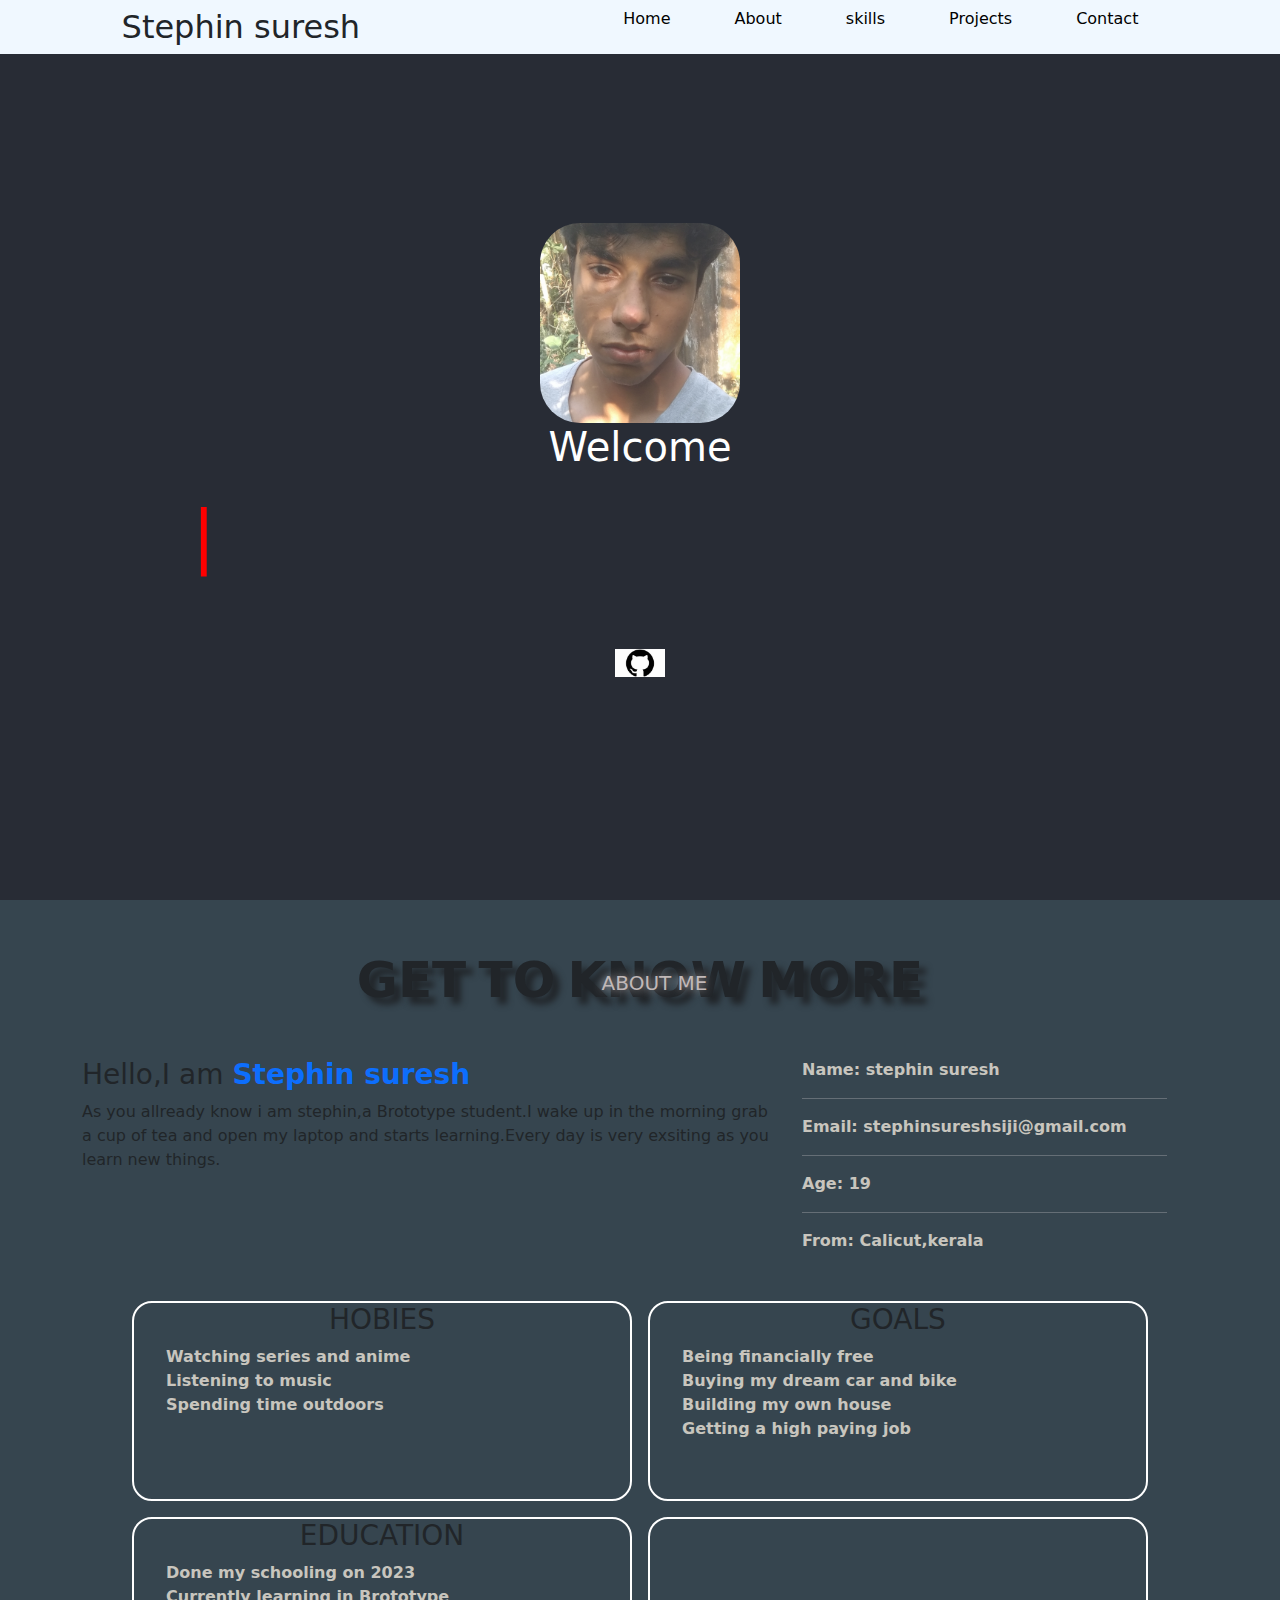
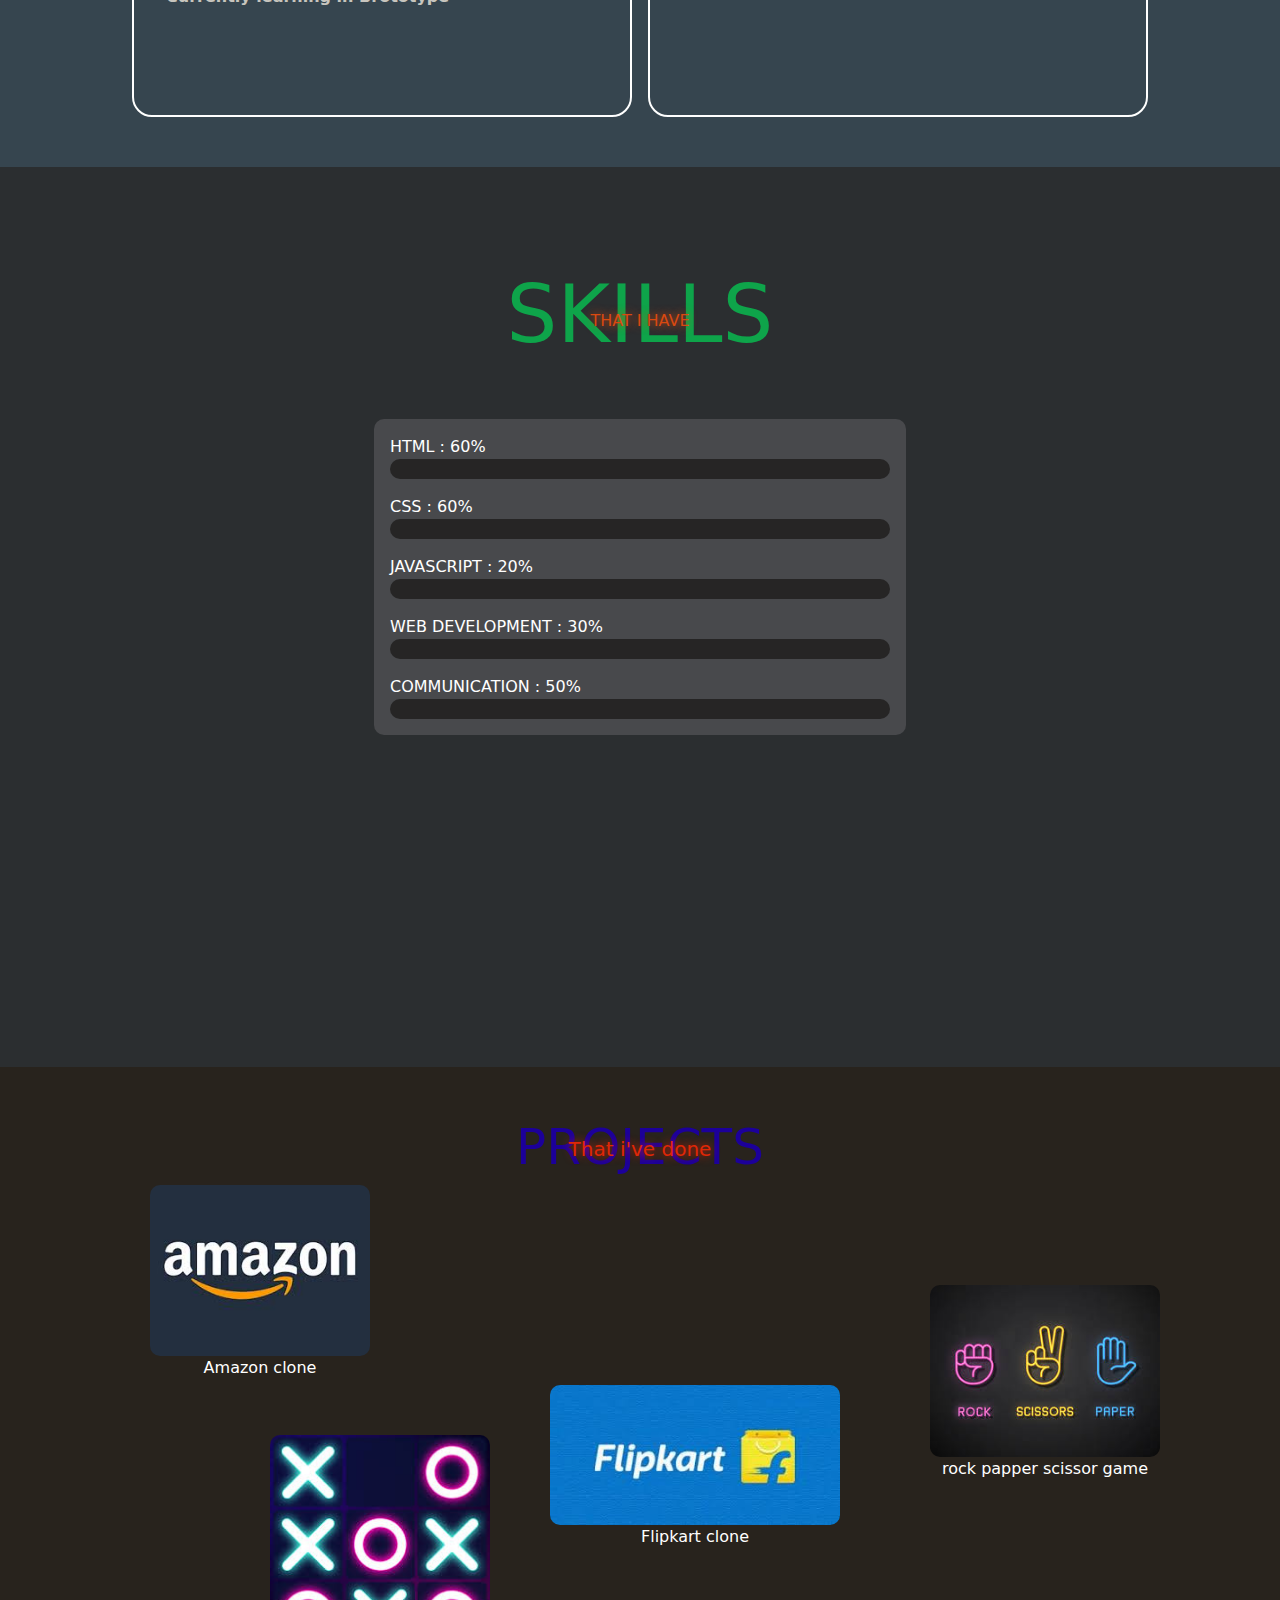
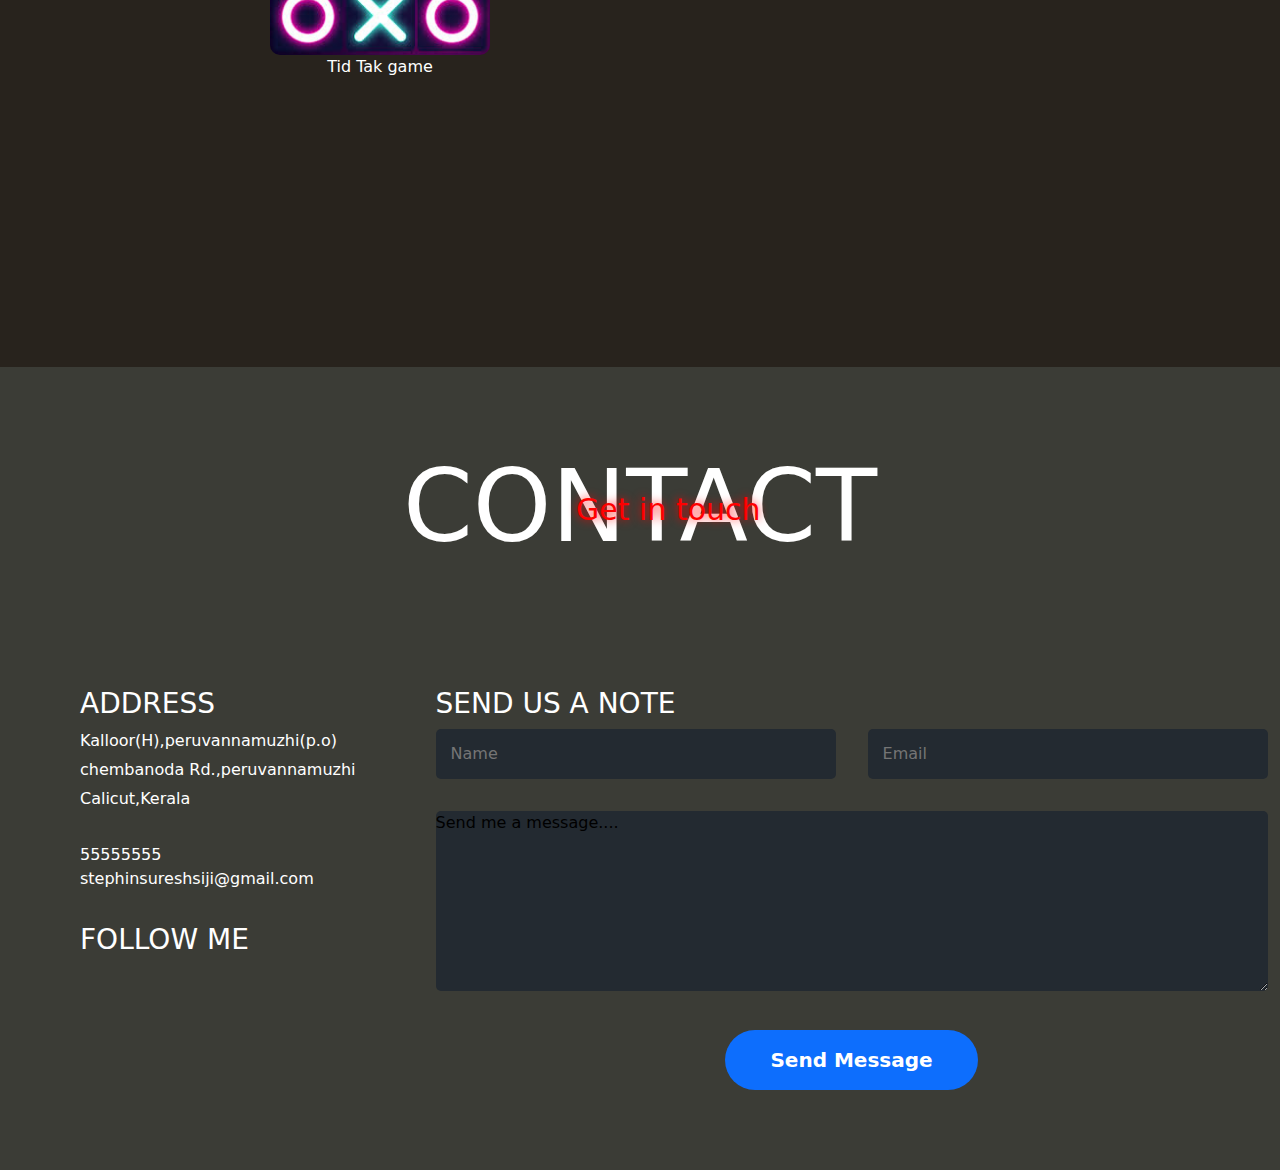
==== commit eaeccbe4: "responsive" ====
--- a/index.html
+++ b/index.html
@@ -8,7 +8,9 @@
     <link rel="stylesheet" href="/styls/hero.css">
     <link rel="stylesheet" href="styls/nav.css">
     <link rel="stylesheet" href="styls/about.css">
+    <link rel="stylesheet" href="/styls/skill.css">
     <link rel="stylesheet" href="styls/project.css">
+    <link rel="stylesheet" href="styls/contact.css">
     <link rel="stylesheet" href="https://cdnjs.cloudflare.com/ajax/libs/font-awesome/6.6.0/css/all.min.css" integrity="sha512-Kc323vGBEqzTmouAECnVceyQqyqdsSiqLQISBL29aUW4U/M7pSPA/gEUZQqv1cwx4OnYxTxve5UMg5GT6L4JJg==" crossorigin="anonymous" referrerpolicy="no-referrer" />
     <link href="https://cdn.jsdelivr.net/npm/bootstrap@5.3.3/dist/css/bootstrap.min.css" rel="stylesheet" integrity="sha384-QWTKZyjpPEjISv5WaRU9OFeRpok6YctnYmDr5pNlyT2bRjXh0JMhjY6hW+ALEwIH" crossorigin="anonymous">
 
@@ -24,7 +26,8 @@
                 <ul class="profile-text-links d-flex ">
                     <li class="text"><a href="#hero-section">Home</a></li>
                     <li class="text"><a href="#about-me">About</a></li>
-                        <li class="text"><a href="#projects">Projects</a></li>
+                    <li class="text"><a href="#skills">skills</a></li>
+                    <li class="text"><a href="#projects">Projects</a></li>
                     <li class="text"><a href="#contact">Contact</a></li>
                 </ul>
             </div>
@@ -69,7 +72,7 @@
                     <h3>Hello,I am <strong>Stephin suresh</strong></h3>
                     <p>As you allready know i am stephin,a Brototype student.I wake up in the morning grab a cup of tea and open my laptop and starts learning.Every day is very exsiting as you learn new things.</p>
                 </div>
-                <div class="aboutme-deatails">
+                <div class="aboutme-details">
                     <ul class="aboutme-ul">
                         <li>Name: stephin suresh</li>
                         <hr>
@@ -113,6 +116,45 @@
             
         </div>
     </section>
+    <section id="skills">
+        <div class="skill-heading">
+            <h2>SKILLS</h2>
+            <p>THAT I HAVE</p>
+        </div>
+        <div class="skillsbar-container">
+            <ul id="skillbar-ul">
+                <li>HTML : 60%
+                    <span class="skillbar-span-one">
+                        <span id="skillbar-html"></span>
+                    </span>
+                </li>
+                <li>
+                    CSS : 60%
+                    <span class="skillbar-span-one">
+                        <span id="skillbar-css"></span>
+                    </span>
+                </li>
+                <li>
+                    JAVASCRIPT : 20%
+                    <span class="skillbar-span-one">
+                        <span id="skillbar-js"></span>
+                    </span>
+                </li>
+                <li>
+                    WEB DEVELOPMENT : 30%
+                    <span class="skillbar-span-one">
+                        <span id="skillbar-wb"></span>
+                    </span>
+                </li>
+                <li>
+                    COMMUNICATION : 50%
+                    <span class="skillbar-span-one">
+                        <span id="skillbar-comm"></span>
+                    </span>
+                </li>
+            </ul>
+        </div>
+    </section>
     <section id="projects">
         <div class="projects-heading">
             <h2>PROJECTS</h2>
--- a/style.css
+++ b/style.css
@@ -169,6 +169,7 @@
     padding: 0;
     margin-left: 3rem;
     width: 100%;
+    margin: 0 20px;
 }
 .aboutme-ul hr{
     color: rgb(244, 236, 236);
@@ -191,11 +192,121 @@
     justify-content: center;
     margin-top: 3rem;
 }
+.aboutme-details{
+    position: relative;
+}
 .aboutme-personal div{
     border: 2px solid white;
     border-radius: 20px;
 }
-
+/*********** skills ************/
+#skills{
+    background-color: #2b2e30;
+    height: 100vh;
+    padding: 100px 0;
+}
+.skill-heading{
+    color: rgb(14, 164, 74);
+    margin-bottom: 3rem;
+    display: flex;
+    justify-content: center;
+    position: relative;
+}
+.skill-heading h2{
+    font-size: 80px;
+}
+.skill-heading p{
+    position: absolute;
+    top: 40%;
+    color: rgb(217, 73, 16);
+    text-shadow: 0 0 10px;
+}
+.skillsbar-container{
+    display: flex;
+    justify-content: center;
+}
+#skillbar-ul{
+    color: white;
+    list-style: none;
+    background-color: #48494c;
+    border-radius: 10px;
+    padding:0;
+}
+#skillbar-ul li{
+    margin: 1rem 1rem;
+}
+.skillbar-span-one{
+    background-color: rgb(38, 37, 37);
+    width: 500px;
+    height: 20px;
+    display: block;
+    border-radius: 10px;
+}
+#skillbar-html{
+    width: 0%;
+    height: inherit;
+    display: block;
+    border-radius: inherit;
+    background-color: #0D6EFD;
+    animation: slides 5s infinite;
+}
+@keyframes slides{
+    100%{
+        width: 60%;
+    }
+}
+#skillbar-css{
+    width: 0%;
+    height: inherit;
+    display: block;
+    border-radius: inherit;
+    background-color: #0D6EFD;
+    animation: slidesone 5s infinite;
+}
+@keyframes slidesone{
+    100%{
+        width: 60%;
+    }
+}
+#skillbar-js{
+    width: 0%;
+    height: inherit;
+    display: block;
+    border-radius: inherit;
+    background-color: #0D6EFD;
+    animation: slidestwo 5s infinite;
+}
+@keyframes slidestwo{
+    100%{
+        width: 20%;
+    }
+}
+#skillbar-wb{
+    width: 0%;
+    height: inherit;
+    display: block;
+    border-radius: inherit;
+    background-color: #0D6EFD;
+    animation: slidesthree 5s infinite;
+}
+@keyframes slidesthree{
+    100%{
+        width: 30%;
+    }
+}
+#skillbar-comm{
+    width: 0%;
+    height: inherit;
+    display: block;
+    border-radius: inherit;
+    background-color: #0D6EFD;
+    animation: slidesfour 5s infinite;
+}
+@keyframes slidesfour{
+    100%{
+        width: 50%;
+    }
+}
 /************** projects *************/
 #projects{
     background-color: #28231D;
@@ -219,10 +330,13 @@
     font-size: 20px;
     text-shadow: 0 0 10px;
 }
+#shf{
+    background-color: red;
+    margin: 0 auto;
+}
 .project-picture-cont{
     position: relative;
-    margin: 0 7rem;
-
+   /* margin-top: 10rem; */
 }
 .project-picture-cont p{
    color: white;
@@ -231,15 +345,12 @@
 #amazon-cont{
     position:absolute;
     top: 0;
-    left: 50px;
-}
-#flipkart-cont{
-    position: relative;
+    left: 200px;
 }
 #flipkart-cont{
     position:absolute;
     top: 200px;
-    left: 430px;
+    left: 600px;
 }
 #flipkart-cont img:hover {
    filter: brightness(.5);
@@ -256,12 +367,12 @@
 #tik-tak-cont{
     position:absolute;
     top: 250px;
-    left: 150px;
+    left: 320px;
 }
 #rps-cont{
     position:absolute;
     top: 100px;
-    left: 800px;
+    left: 980px;
 }
 .curve{
    border-radius: 10px;
@@ -331,11 +442,12 @@
     justify-content: center;
     color: white;
     padding-top: 2rem;
+    position: relative;
 }
 .popup-area-heading i{
-    position: relative;
+    position: absolute;
     margin-top: 1rem;
-    left: 450px;
+   right: 1rem;
 }
 #popup-area-value{
     display: flex;
@@ -359,7 +471,7 @@
 }
 #popup-area-details ul{
     margin-top: 2rem;
-    font-size: 19px;
+    font-size: 20px;
     list-style: none;
     padding: 0;
     width: 90%;
@@ -372,9 +484,6 @@
 #contact{
     background-color:#3B3C36;
     padding: 5rem 0;
-}
-.contact-details{
-    display:flex;
 }
 .contact-heading{
     display: flex;
@@ -400,7 +509,6 @@
 .contact-details-one{
     margin-left: 5rem;
     color: white;
-    
 }
 .contact-details-two{
     margin-left: 5rem;
@@ -507,7 +615,6 @@
 #about-me li{
     list-style: none;
     color: rgb(200, 197, 190);
-    font-size: 20px;
     text-align: start;
     font-weight: 600;
 }
--- a/styls/about.css
+++ b/styls/about.css
@@ -1,224 +1,120 @@
 
  @media (max-width:2560px){
-    #about--greet{
-        font-size: 30px;
-        margin: 0;
-    }
-    #about-name{
-        font-size:70px;
-    }
-    #about-description{
-        font-size:30px;
-        max-width: 60ch;
-        margin: 0 auto;
-    }
-     .image img{
-        width: 40px;
-        border-radius: 50%;
-    } 
-    .image{
-        display: flex;
-        justify-content: center;
-        align-items: center;
-    }
-    .image h3{
-        font-size:2.5rem;
-    }
-    .expand-text p{
-        margin: 0;
-    }
-    .about-list{
-        list-style: none;
-        
-    }
-    .about-list li{
-        font-size: 1.5rem;
-        color: rgb(34, 4, 24);
-    }
-    #body-centre{
-        text-align: center;
-    }
-    .bttn{
-        font-size: 30px;
-        background-color: rgb(0, 0, 0);
-        border: 1px solid rgb(0, 94, 255);
-        color: white;
-        border-radius: 10px;
-        padding: 5px;
-    } 
+
 }
 @media (max-width:1440px){
-    #about--greet{
-        font-size: 30px;
-        margin: 0;
-    }
-    #about-name{
-        font-size:70px;
-    }
-    #about-description{
-        font-size:30px;
-        max-width: 60ch;
-        margin: 0 auto;
-    }
-     .image img{
-        width: 40px;
-        border-radius: 50%;
-    } 
-    .image{
-        display: flex;
-        justify-content: center;
-        align-items: center;
-    }
-    .image h3{
-        font-size:2.5rem;
-    }
-    .expand-text p{
-        margin: 0;
-    }
-    .about-list{
-        list-style: none;
-        
-    }
-    .about-list li{
-        font-size: 1.5rem;
-        color: rgb(34, 4, 24);
-    }
-    #body-centre{
-        text-align: center;
-    }
-    .bttn{
-        font-size: 30px;
-        background-color: rgb(0, 0, 0);
-        border: 1px solid rgb(0, 94, 255);
-        color: white;
-        border-radius: 10px;
-        padding: 5px;
-    } 
+
 
     
 }
-@media (max-width:1024px){
-    #about--greet{
-        font-size: 25px;
-    }
-    #about-name{
-        font-size:50px;
-    }
-    #about-description{
-        font-size:25px;
-        max-width: 60ch;
-    }
-     .image img{
-        width: 40px;
-    } 
-    .image h3{
-        font-size:2rem;
-    }
-    .about-list li{
-        font-size: 1rem;
-    }
-    .bttn{
-        font-size: 20px;
+@media (max-width:1200px){
+    .aboutme-personal{
+        display: grid;
+        grid-template-rows: 200px 200px;
+        grid-template-columns: 400px 400px;
+        gap: 1rem;
+        justify-content: center;
+        margin-top: 3rem;
     }
 }
-@media (max-width:768px){
-    #about--greet{
-        font-size: 20px;
+@media (max-width:950px){
+    .aboutme-personal{
+        display: grid;
+        grid-template-rows: 200px 200px;
+        grid-template-columns: 350px 350px;
+        gap: 1rem;
+        justify-content: center;
+        margin-top: 3rem;
     }
-    #about-name{
-        font-size:40px;
+}
+@media (max-width:800px){
+    .aboutme-personal{
+        display: grid;
+        grid-template-rows: 200px 200px;
+        grid-template-columns: 280px 280px;
+        gap: 1rem;
+        justify-content: center;
+        margin-top: 3rem;
     }
-    #about-description{
-        font-size:20px;
-    } 
-    .image h3{
-        font-size:1.5rem;
+    .aboutme-container{
+        flex-direction: column;
     }
-    .about-list li{
-        font-size: .9rem;
+    .aboutme-discription{
+        max-width: 600px;
+        align-self: center;
     }
-    .bttn{
+    .aboutme-discription p{
+        text-align: center;
+    }
+    .aboutme-discription h3{
+        text-align: center;
+    }
+    .aboutme-ul{
+        width: 90%;
+    }
+}
+@media (max-width:600px){
+    .aboutme-personal{
+        display: grid;
+        grid-template-rows: 200px 200px;
+        grid-template-columns: 240px 240px;
+        gap: 1rem;
+        justify-content: center;
+        margin-top: 3rem;
+    }
+    .aboutme-personal li{
         font-size: 15px;
     }
 }
+@media (max-width:525px){
+    .aboutme-personal{
+        display: grid;
+        grid-template-rows: 200px 200px;
+        grid-template-columns: 205px 205px;
+        gap: .5rem;
+        justify-content: center;
+        margin-top: 3rem;
+    }
+    .aboutme-personal li{
+        font-size: 13px;
+    }
+}
 @media (max-width:425px){
-    #about--greet{
+    .aboutme-personal{
+        display: grid;
+        grid-template-rows: 200px 200px;
+        grid-template-columns: 180px 180px;
+        gap: .5rem;
+        justify-content: center;
+        margin-top: 3rem;
+    }
+    .aboutme-personal li{
+        font-size: 13px;
+    }
+} 
+@media (max-width:375px){
+    .aboutme-personal{
+        display: grid;
+        grid-template-rows: 180px 180px;
+        grid-template-columns: 160px 160px;
+        gap: .5rem;
+        justify-content: center;
+        margin-top: 3rem;
+    }
+    .aboutme-personal li{
         font-size: 10px;
     }
-    #about-name{
-        font-size:30px;
+}
+@media (max-width:350px){
+    .aboutme-personal{
+        display: grid;
+        grid-template-rows: 150px 150px;
+        grid-template-columns: 140px 140px;
+        gap: .5rem;
+        justify-content: center;
+        margin-top: 3rem;
     }
-    #about-description{
-        font-size:15px;
-    } 
-    .image h3{
-        font-size:1rem;
-    }
-    .image img{
-        width: 20px;
-        position: relative;
-        bottom: 3px;
-    }
-    .about-list li{
-        font-size: .5rem;
-    }
-    .about-list{
-        padding: 0;
-    }
-    .bttn{
-        font-size: 10px;
-        padding: 6px;
-       
-    }
-}
-@media (max-width:375px){
-    #about--greet{
-        font-size: 10px;
-    }
-    #about-name{
-        font-size:25px;
-    }
-    #about-description{
-        font-size:12px;
-    } 
-    .image h3{
-        font-size:.9rem;
-    }
-    .about-list li{
-        font-size: .4rem;
-    }
-    .image img{
-        width: 18px;
-    }
-    .bttn{
+    .aboutme-personal li{
         font-size: 8px;
-        padding: 5px;
-       
-    }
-    
-}
-@media (max-width:320px){
-    #about--greet{
-        font-size: 10px;
-    }
-    #about-name{
-        font-size:20px;
-    }
-    #about-description{
-        font-size:10px;
-    } 
-    .image h3{
-        font-size:.7rem;
-    }
-    .image img{
-        width: 16px;
-    }
-    .about-list li{
-        font-size: .4rem;
-    }
-} 
-@media (max-width:300px){
-    .about-list li{
-        font-size: .3rem;
     }
 }--- a/styls/skill.css
+++ b/styls/skill.css
@@ -0,0 +1,31 @@
+
+@media (max-width:2560px){
+}
+@media (max-width:1440px){
+}
+@media (max-width:1024px){
+}
+@media (max-width:550px){
+    .skillbar-span-one{
+        width: 400px;
+        height: 18px;
+    }
+}
+@media (max-width:460px){
+    .skillbar-span-one{
+        width: 300px;
+        height: 16px;
+    }
+}
+@media (max-width:360px){
+    .skillbar-span-one{
+        width: 200px;
+        height: 14px;
+    }
+}
+@media (max-width:260px){
+    .skillbar-span-one{
+        width: 100px;
+        height: 12px;
+    }
+}--- a/styls/project.css
+++ b/styls/project.css
@@ -1,147 +1,377 @@
 
- @media (max-width:2560px){
-    
-}
-@media (max-width:1440px){
- 
-   .hover{
-       padding:5px;
-       font-size: 18px;
-       margin: 0;
-       margin-top: 5px;
-       margin-bottom: 5px;
-       margin-left: 8px;
-       margin-right:8px;
-   }
-   .heading-1{
-       font-size: 1.5rem;
-   }
-   .projects-subtitle{
-      font-size: 16px;
-   }
-    .heading-project{
-      font-size: 40px;
-      margin-bottom: 1rem;
-   }
-   .space{
-    padding-top: 2rem;
-
-   }
-}
-@media (max-width:1024px){
-  
-   .hover{
-       padding:2px;
-       font-size: 15px;
-       margin: 0;
-       margin-top: 5px;
-       margin-bottom: 5px;
-       margin-left: 5px;
-       margin-right:5px;
-   }
-   .heading-1{
-       font-size: 1rem;
-   }
-   .projects-subtitle{
-      font-size: 15px;
-   }
-    .heading-project{
-      font-size: 30px;
-      margin-bottom: 1rem;
-   }
-   .space{
-    padding-top: 1rem;
-
-   }
+@media (max-width:2560px){
+}
+@media (max-width:1300px){
+    #amazon-cont img{
+        width: 220px;
+    }
+    #flipkart-cont img{
+        width: 290px;
+    }
+    #rps-cont img{
+        width: 230px;
+    }
+    #tik-tak-cont img{
+        width: 220px;
+    }
+    #amazon-cont {
+        left: 150px;
+    }
+    #flipkart-cont {
+        left: 550px;
+    }
+    #rps-cont {
+        left: 930px;
+    }
+    #tik-tak-cont {
+        left: 270px;
+    }
+}
+@media (max-width:1200px){
+    #amazon-cont img{
+        width: 210px;
+    }
+    #flipkart-cont img{
+        width: 280px;
+    }
+    #rps-cont img{
+        width: 220px;
+    }
+    #tik-tak-cont img{
+        width: 210px;
+    }
+    #amazon-cont {
+        left: 120px;
+    }
+    #flipkart-cont {
+        left: 510px;
+    }
+    #rps-cont {
+        left: 860px;
+    }
+    #tik-tak-cont {
+        left: 230px;
+    }
+}
+@media (max-width:1100px){
+    #amazon-cont img{
+        width: 190px;
+    }
+    #flipkart-cont img{
+        width: 260px;
+    }
+    #rps-cont img{
+        width: 200px;
+    }
+    #tik-tak-cont img{
+        width: 190px;
+    }
+    #amazon-cont {
+        left: 100px;
+    }
+    #flipkart-cont {
+        left: 440px;
+    }
+    #rps-cont {
+        left: 780px;
+    }
+    #tik-tak-cont {
+        left: 180px;
+    }
+}
+@media (max-width:1000px){
+    #amazon-cont img{
+        width: 170px;
+    }
+    #flipkart-cont img{
+        width: 240px;
+    }
+    #rps-cont img{
+        width: 180px;
+    }
+    #tik-tak-cont img{
+        width: 170px;
+    }
+    #amazon-cont {
+        left: 100px;
+        top: 50px;
+    }
+    #flipkart-cont {
+        left: 380px;
+    }
+    #rps-cont {
+        left: 680px;
+    }
+    #tik-tak-cont {
+        left: 150px;
+    }
+}
+@media (max-width:900px){
+    #amazon-cont img{
+        width: 150px;
+    }
+    #flipkart-cont img{
+        width: 220px;
+    }
+    #rps-cont img{
+        width: 160px;
+    }
+    #tik-tak-cont img{
+        width: 150px;
+    }
+    #amazon-cont {
+        left: 80px;
+        top: 50px;
+    }
+    #flipkart-cont {
+        left: 330px;
+    }
+    #rps-cont {
+        left: 600px;
+    }
+    #tik-tak-cont {
+        left: 130px;
+    }
 }
 @media (max-width:768px){
-    
-   .hover{
-       padding:3px;
-       font-size: 12px;
-       margin: 0;
-       margin-top: 5px;
-       margin-bottom: 5px;
-   }
-   .heading-1{
-       font-size: 1rem;
-   }
-   .projects-subtitle{
-      font-size: 12px;
-   }
-    .heading-project{
-      font-size: 20px;
-      margin-bottom: 1rem;
-   }
-   .space{
-    padding-top: 1rem;
-
-   }
-}
-@media (max-width:425px){
-
-   .hover{
-       padding:2px;
-       font-size: 11px;
-       margin: 0;
-       margin-top: 5px;
-       margin-bottom: 5px;
-   }
-   .heading-1{
-       font-size: 1rem;
-   }
-   .projects-subtitle{
-      font-size: 12px;
-   }
-    .heading-project{
-      font-size: 22px;
-      margin-bottom: 1rem;
-   }
-   .space{
-    padding-top: 1rem;
-
-   }
-  
-}
-@media (max-width:375px){
-
-   .hover{
-       padding:1px;
-       font-size: 10px;
-       margin: 0;
-       margin-top: 5px;
-       margin-bottom: 5px;
-   }
-   .heading-1{
-       font-size: .8rem;
-   }
-   .space{
-    padding-top: 2rem;
-}
-.space{
-    display: flex;
-    flex-direction: column;
-    padding: 0;
-    justify-content: space-evenly;
-    align-items: center;
-}
-.space-1{
-    margin-bottom: .5rem;
-}
-}
-@media (max-width:320px){
-
-    .heading-1{
-        font-size: .8rem;
-    }
-    .space{
-        padding-top: 2rem;
-    }
-    .space{
-        display: flex;
-        flex-direction: column;
-        padding: 0;
-        justify-content: space-evenly;
-        align-items: center;
+    #amazon-cont img{
+        width: 130px;
+    }
+    #flipkart-cont img{
+        width: 200px;
+    }
+    #rps-cont img{
+        width: 140px;
+    }
+    #tik-tak-cont img{
+        width: 130px;
+    }
+    #amazon-cont {
+        left: 50px;
+        top: 50px;
+    }
+    #flipkart-cont {
+        left: 250px;
+    }
+    #rps-cont {
+        left: 500px;
+    }
+    #tik-tak-cont {
+        left: 80px;
+    }
+}
+@media (max-width:650px){
+    #amazon-cont img{
+        width: 120px;
+    }
+    #flipkart-cont img{
+        width: 180px;
+    }
+    #rps-cont img{
+        width: 120px;
+    }
+    #tik-tak-cont img{
+        width: 110px;
+    }
+    #amazon-cont {
+        left: 50px;
+        top: 50px;
+    }
+    #flipkart-cont {
+        left: 230px;
+    }
+    #rps-cont {
+        left: 450px;
+    }
+    #tik-tak-cont {
+        left: 80px;
+    }
+    #popup-area-details p{
+        font-size: 16px;
+    }
+    #popup-area-details ul{
+        font-size: 16px;
+    }
+}
+@media (max-width:580px){
+    #amazon-cont img{
+        width: 110px;
+    }
+    #flipkart-cont img{
+        width: 160px;
+    }
+    #rps-cont img{
+        width: 110px;
+    }
+    #tik-tak-cont img{
+        width: 100px;
+    }
+    #amazon-cont {
+        left: 50px;
+    }
+    #flipkart-cont {
+        left: 200px;
+    }
+    #rps-cont {
+        left: 390px;
+    }
+    #tik-tak-cont {
+        left: 70px;
+    }
+    #popup-area-details p{
+        font-size: 14px;
+    }
+    #popup-area-details ul{
+        font-size: 14px;
+    }
+}
+@media (max-width:510px){
+    #amazon-cont img{
+        width: 100px;
+    }
+    #flipkart-cont img{
+        width: 150px;
+    }
+    #rps-cont img{
+        width: 100px;
+    }
+    #tik-tak-cont img{
+        width: 90px;
+    }
+    #amazon-cont {
+        left: 40px;
+    }
+    #flipkart-cont {
+        left: 170px;
+    }
+    #rps-cont {
+        left: 345px;
+    }
+    #tik-tak-cont {
+        left: 50px;
+    }
+    #popup-area-details p{
+        font-size: 12px;
+    }
+    #popup-area-details ul{
+        font-size: 12px;
+    }
+}
+@media (max-width:510px){
+    #amazon-cont img{
+        width: 100px;
+    }
+    #flipkart-cont img{
+        width: 150px;
+    }
+    #rps-cont img{
+        width: 100px;
+    }
+    #tik-tak-cont img{
+        width: 90px;
+    }
+    #amazon-cont {
+        left: 40px;
+    }
+    #flipkart-cont {
+        left: 170px;
+    }
+    #rps-cont {
+        left: 345px;
+    }
+    #tik-tak-cont {
+        left: 50px;
+    }
+}
+@media (max-width:450px){
+    #amazon-cont img{
+        width: 80px;
+    }
+    #flipkart-cont img{
+        width: 120px;
+    }
+    #rps-cont img{
+        width: 80px;
+    }
+    #tik-tak-cont img{
+        width: 70px;
+    }
+    #amazon-cont {
+        left: 40px;
+    }
+    #flipkart-cont {
+        left: 160px;
+    }
+    #rps-cont {
+        left: 305px;
+    }
+    #tik-tak-cont {
+        left: 60px;
+    }
+    #popup-area-details p{
+        font-size: 10px;
+    }
+    #popup-area-details ul{
+        font-size: 10px;
+    }
+}
+@media (max-width:390px){
+    #amazon-cont img{
+        width: 70px;
+    }
+    #flipkart-cont img{
+        width: 110px;
+    }
+    #rps-cont img{
+        width: 70px;
+    }
+    #tik-tak-cont img{
+        width: 60px;
+    }
+    #amazon-cont {
+        left: 30px;
+    }
+    #flipkart-cont {
+        left: 150px;
+    }
+    #rps-cont {
+        left: 280px;
+    }
+    #tik-tak-cont {
+        left: 60px;
+    }
+}
+@media (max-width:355px){
+    #amazon-cont {
+        left: 20px;
+    }
+    #flipkart-cont {
+        left: 130px;
+    }
+    #rps-cont {
+        left: 260px;
+    }
+    #tik-tak-cont {
+        left: 40px;
+    }
+}
+@media (max-width:335px){
+    #amazon-cont {
+        left: 10px;
+    }
+    #flipkart-cont {
+        left: 110px;
+    }
+    #rps-cont {
+        left: 240px;
+    }
+    #tik-tak-cont {
+        left: 30px;
+    }
+    #popup-area-details p{
+        font-size: 8px;
+    }
+    #popup-area-details ul{
+        font-size: 8px;
     }
 }--- a/styls/contact.css
+++ b/styls/contact.css
@@ -0,0 +1,150 @@
+
+ @media (max-width:2560px){
+    
+}
+@media (max-width:1350px){
+ 
+    #name-email input{
+        width: 400px;
+        height: 50px;
+      }
+      #mess textarea{
+        height: 180px;;
+    }
+   
+}
+@media (max-width:1250px){
+ 
+    #name-email input{
+        width: 350px;
+        height: 50px;
+      }
+      #mess textarea{
+        height: 180px;
+    }
+   
+}
+@media (max-width:1200px){
+  #name-email input{
+    width: 300px;
+    height: 50px;
+  }
+  #mess textarea{
+    height: 180px;;
+}
+}
+@media (max-width:1050px){
+    #name-email input{
+        width: 250px;
+        height: 40px;
+      }
+      #mess textarea{
+        height: 160px;;
+    }
+    .sendmssg{
+        margin-top: 1.5rem;
+    }
+    .social-media h3{
+        margin-bottom: 1.5rem;
+    }
+    .number{
+        margin: 1.5rem 0;
+    }
+}
+@media (max-width:950px){
+
+    #name-email input{
+        width: 200px;
+        height: 30px;
+      }
+      #mess textarea{
+        height: 150px;;
+    }
+    .sendmssg{
+        margin-top: 1rem;
+    }
+    .social-media h3{
+        margin-bottom: 1rem;
+    }
+    .number{
+        margin: 1rem 0;
+    }
+    .sendmssg button{
+        font-size: 15px;
+     }
+  
+}
+@media (max-width:850px){
+
+    #name-email input{
+        width: 150px;
+        height: 25px;
+      }
+      #mess textarea{
+        height: 140px;;
+    }
+    .sendmssg{
+        margin-top: 1rem;
+    }
+    .social-media h3{
+        margin-bottom: 1rem;
+    }
+    .number{
+        margin: 1rem 0;
+    }
+    .sendmssg button{
+        font-size: 13px;
+        padding: 10px 35px;
+     }
+}
+@media (max-width:768px){
+
+    #name-email input{
+        width: 150px;
+        height: 25px;
+    }
+    .contact-heading h2{
+        font-size: 80px;
+    }
+      #mess textarea{
+        height: 140px;;
+    }
+    .sendmssg{
+        margin-top: 1rem;
+    }
+    .social-media h3{
+        margin-bottom: 1rem;
+    }
+    .number{
+        margin: 1rem 0;
+    }
+    .sendmssg button{
+        font-size: 13px;
+        padding: 10px 35px;
+    }
+     .contact-details{
+        flex-direction: column;
+        margin-top: 4rem;
+    }
+    .contact-details-one{
+        margin:4rem auto;
+    }
+    .contact-details-two{
+        margin:0 auto;
+        color: white; 
+        max-width: 990px;
+    }
+    
+}
+@media(max-width:375px){
+    .contact-heading h2{
+        font-size: 60px;
+    }
+    .contact-heading p{
+        font-size: 20px;
+    }
+    #name-email input{
+        width: 130px;
+        height: 20px;
+    }
+}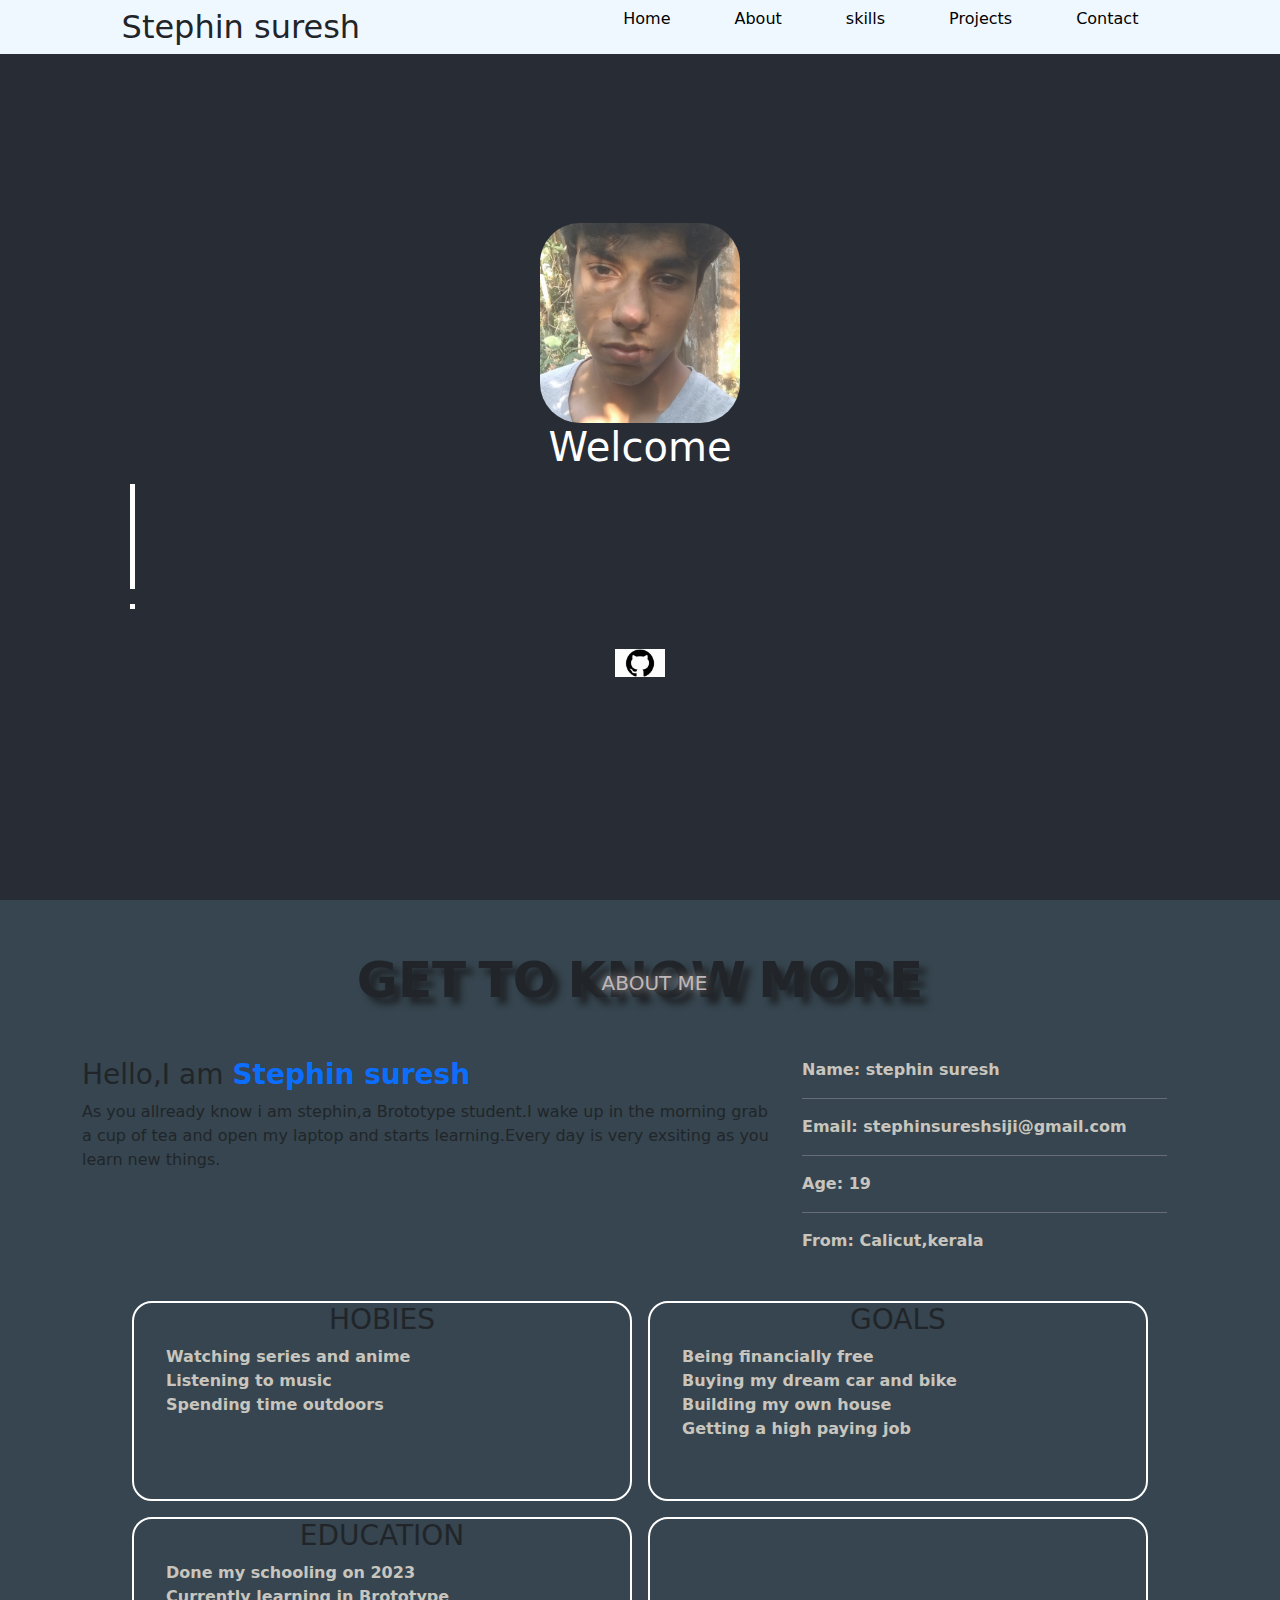
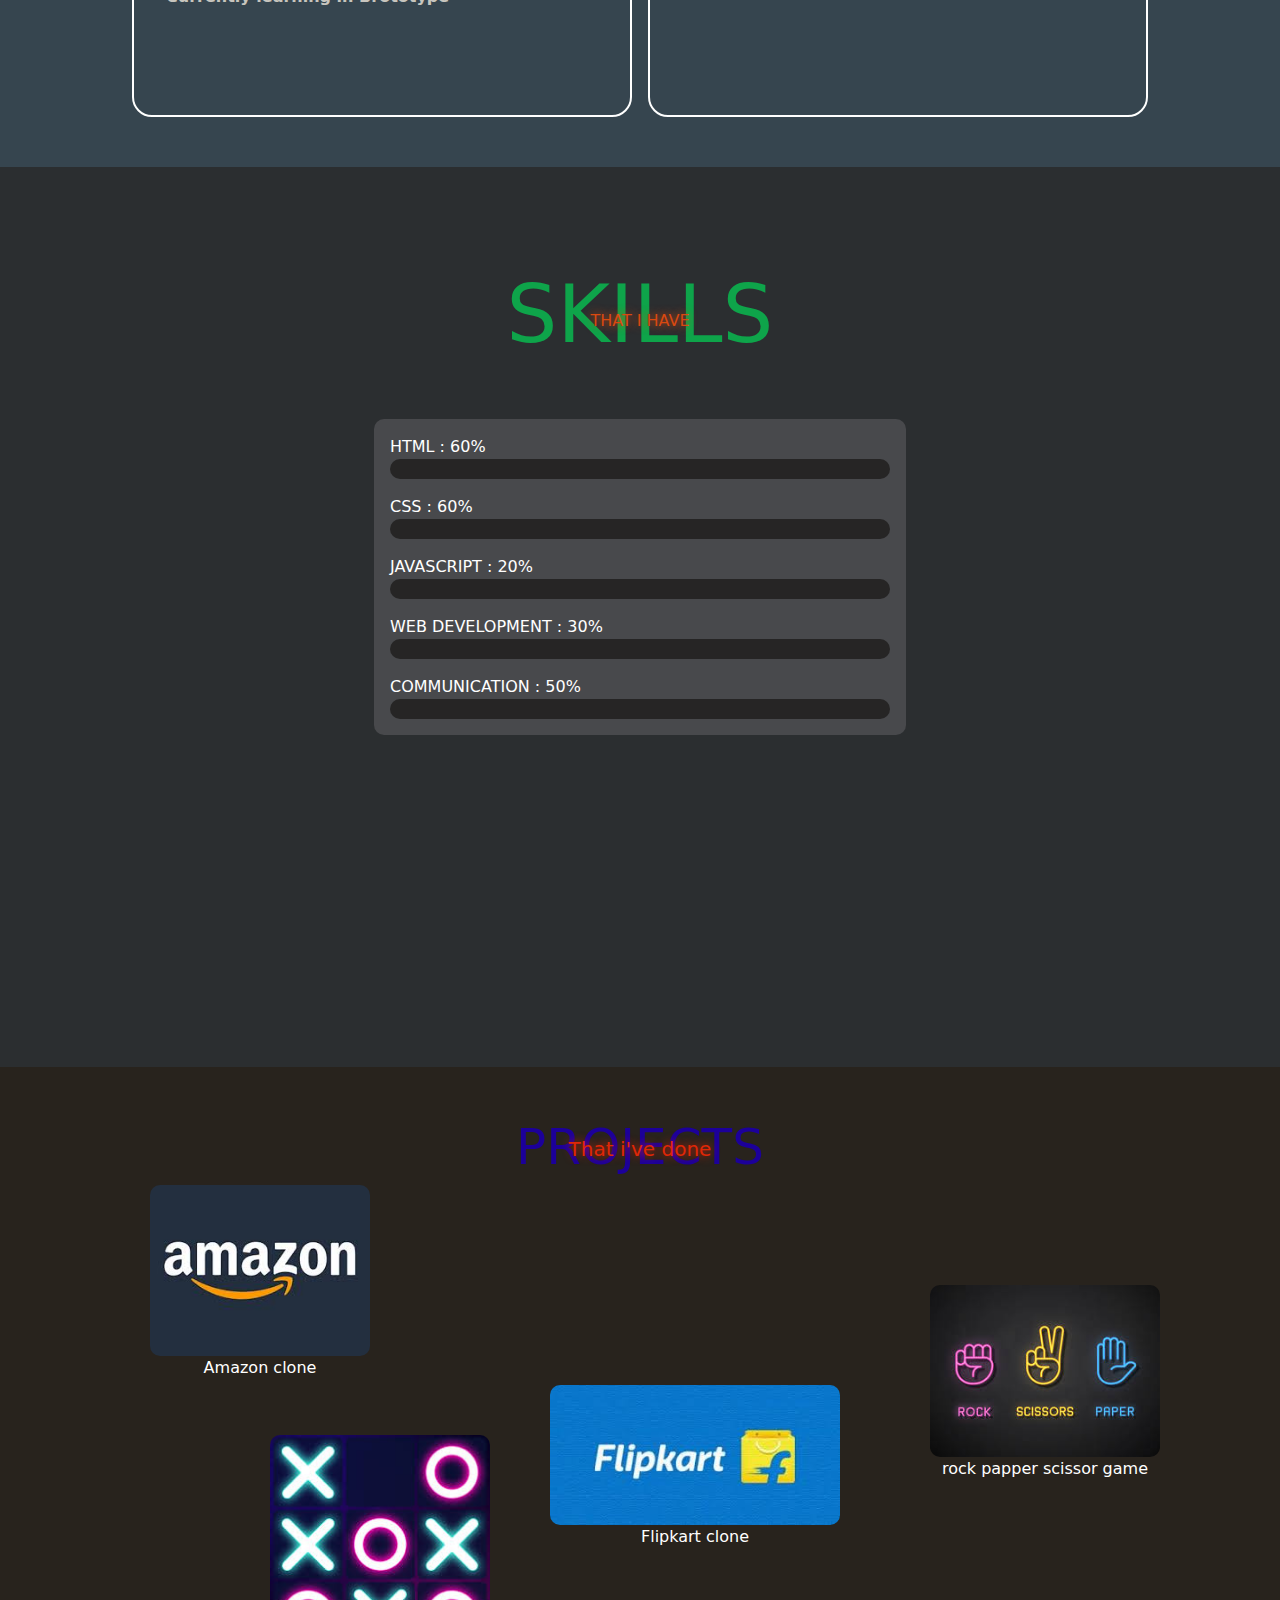
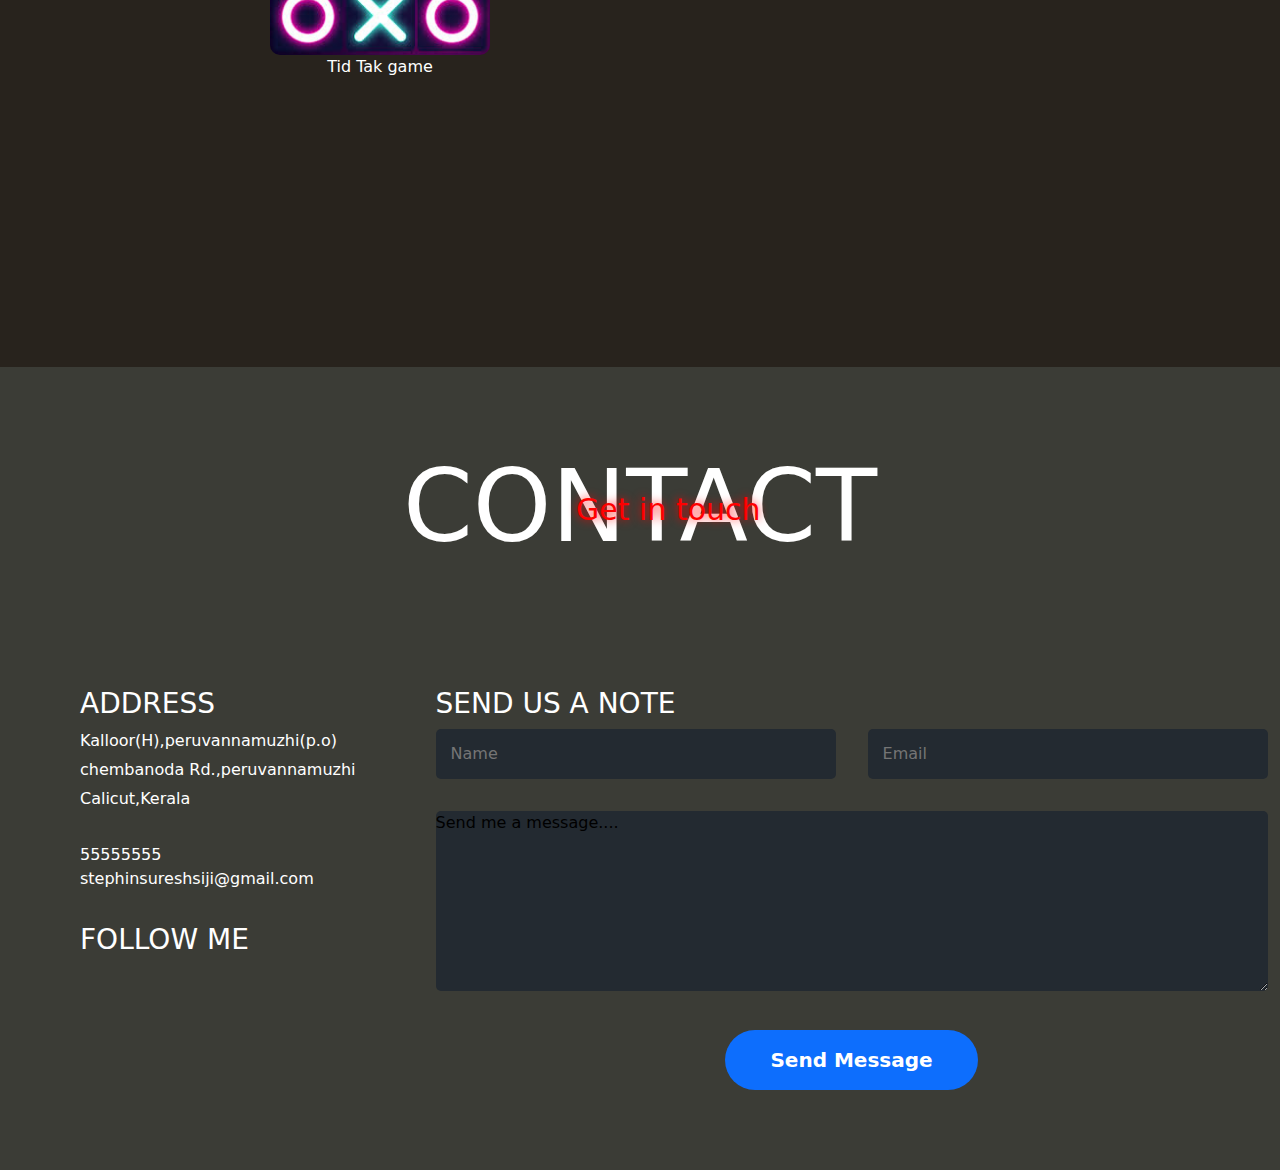
==== commit 9029322b: "slide animation" ====
--- a/index.html
+++ b/index.html
@@ -5,10 +5,10 @@
     <meta name="viewport" content="width=device-width, initial-scale=1.0">
     <title>personal site</title>
     <link rel="stylesheet" href="style.css">
-    <link rel="stylesheet" href="/styls/hero.css">
+    <link rel="stylesheet" href="styls/hero.css">
     <link rel="stylesheet" href="styls/nav.css">
     <link rel="stylesheet" href="styls/about.css">
-    <link rel="stylesheet" href="/styls/skill.css">
+    <link rel="stylesheet" href="styls/skill.css">
     <link rel="stylesheet" href="styls/project.css">
     <link rel="stylesheet" href="styls/contact.css">
     <link rel="stylesheet" href="https://cdnjs.cloudflare.com/ajax/libs/font-awesome/6.6.0/css/all.min.css" integrity="sha512-Kc323vGBEqzTmouAECnVceyQqyqdsSiqLQISBL29aUW4U/M7pSPA/gEUZQqv1cwx4OnYxTxve5UMg5GT6L4JJg==" crossorigin="anonymous" referrerpolicy="no-referrer" />
@@ -43,14 +43,14 @@
       <section id="hero-section">
         <div class="container d-flex hero-cont">
             <div class="profile-image ">
-                <img  class="" src="/images/Screenshot_2024-03-28-13-21-58-943_com.miui.gallery.jpg" alt="">
+                <img  class="" src="images/Screenshot_2024-03-28-13-21-58-943_com.miui.gallery.jpg" alt="">
             </div>
             <div class="section-texts  d-flex flex-column">
                 <h1 id="welcome">Welcome</h1>
                 <div class="typewrite-cont">
                     <ul id="typewrite-cont-ul">
-                        <li><span>Hello, I am stephin suresh</span></li>
-                        <li><span>Brototype student</span></li>
+                        <li id="typewrite-ul-lione"><span>Hello, I am stephin suresh</span></li>
+                        <li id="typewrite-ul-litwo"><span>Brototype student</span></li>
                     </ul>
                 </div>
                 <div class="git-img d-flex justify-content-center mt-4">
@@ -162,19 +162,19 @@
         </div>
         <div class="project-picture-cont">
             <div id="amazon-cont">
-                <img class="curve" id="projectimg-amazon" src="/images/amazoneclone.jpeg" alt="">
+                <img class="curve" id="projectimg-amazon" src="images/amazoneclone.jpeg" alt="">
                 <p>Amazon clone</p>
             </div>
             <div id="flipkart-cont">
-                <img class="curve" id="projectimg-flipkart" src="/images/flipkartclone.jpeg" alt="">
+                <img class="curve" id="projectimg-flipkart" src="images/flipkartclone.jpeg" alt="">
                 <p>Flipkart clone</p>
             </div>
             <div id="rps-cont">
-                <img class="curve" id="projectimg-rps" src="/images/rock papper scissor site.jpeg" alt="">
+                <img class="curve" id="projectimg-rps" src="images/rock papper scissor site.jpeg" alt="">
                 <p>rock papper scissor game</p>
             </div>
             <div id="tik-tak-cont">
-                <img class="curve" id="projectimg-tiktak" src="/images/tik tak.jpeg" alt="">
+                <img class="curve" id="projectimg-tiktak" src="images/tik tak.jpeg" alt="">
                 <p>Tid Tak game</p>
             </div>
         </div>
@@ -186,7 +186,7 @@
                 </div>
                 <div id="popup-area-value">
                     <div id="popup-area-picture">
-                        <img src="/images/amazon.png" alt="">
+                        <img src="images/amazon.png" alt="">
                     </div>
                     <div id="popup-area-details">
                         <h3>Project info:</h3>
@@ -216,7 +216,7 @@
                 </div>
                 <div id="popup-area-value">
                     <div id="popup-area-picture">
-                        <img src="/images/flipkart.png" alt="">
+                        <img src="images/flipkart.png" alt="">
                     </div>
                     <div id="popup-area-details">
                         <h3>Project info:</h3>
@@ -246,7 +246,7 @@
                 </div>
                 <div id="popup-area-value">
                     <div id="popup-area-picture">
-                        <img src="/images/rock papper scisso.png" alt="">
+                        <img src="images/rock papper scisso.png" alt="">
                     </div>
                     <div id="popup-area-details">
                         <h3>Project info:</h3>
@@ -276,7 +276,7 @@
                 </div>
                 <div id="popup-area-value">
                     <div id="popup-area-picture">
-                        <img src="/images/sos.png" alt="">
+                        <img src="images/sos.png" alt="">
                     </div>
                     <div id="popup-area-details">
                         <h3>Project info:</h3>
--- a/style.css
+++ b/style.css
@@ -8,10 +8,8 @@
     flex-direction: column;
 }
 #typewrite-cont-ul{
-    padding: 0;
     display: flex;
     flex-direction: column;
-    align-items: center;
     text-align: start;
     margin-left: 1rem;
     overflow: hidden;
@@ -19,7 +17,7 @@
 }
 #typewrite-cont-ul li{
     list-style: none;
-    display: inline-block;
+    
     margin-bottom: 10px;
     margin-top: 5px;
     font-size:25px;
@@ -33,9 +31,9 @@
         top: -250px;
     }
 }
-#typewrite-cont-ul li::after{
-   content: '|';
-   color: red;
+#typewrite-ul-lione::after{
+   content: '';
+   border-left:5px solid rgb(255, 255, 255) ;
    position: absolute;
     left: 0%;
     background-color: #282C35;
@@ -45,7 +43,22 @@
 }
 @keyframes typing{
     50%{
-       left: 105%;
+       left: 82%;
+    }
+}
+#typewrite-ul-litwo::after{
+   content: '';
+   border-left:5px solid rgb(255, 255, 255) ;
+   position: absolute;
+    left: 0%;
+    background-color: #282C35;
+    height: 100%;
+    width: 100%;
+    animation: typingtwo 10s steps(17) infinite;
+}
+@keyframes typingtwo{
+    50%{
+       left: 60%;
     }
 }
 #welcome{
--- a/styls/hero.css
+++ b/styls/hero.css
@@ -103,11 +103,11 @@
         height: 45px;
     }
     #typewrite-cont-ul li{
-        font-size:21px;
+        font-size:25px;
     }
     @keyframes slide{
         100%{
-            top: -80px;
+            top: -86px;
         }
     }
 }
@@ -120,7 +120,7 @@
         height: 140px;
     }
     #typewrite-cont-ul li{
-        font-size:17px;
+        font-size:20px;
     }
     @keyframes slide{
         100%{
@@ -137,7 +137,7 @@
         height: 130px;
     }
     #typewrite-cont-ul li{
-        font-size:15px;
+        font-size:16px;
     }
     @keyframes slide{
         100%{
--- a/styls/skill.css
+++ b/styls/skill.css
@@ -9,6 +9,7 @@
     .skillbar-span-one{
         width: 400px;
         height: 18px;
+        background-color: wheat;
     }
 }
 @media (max-width:460px){
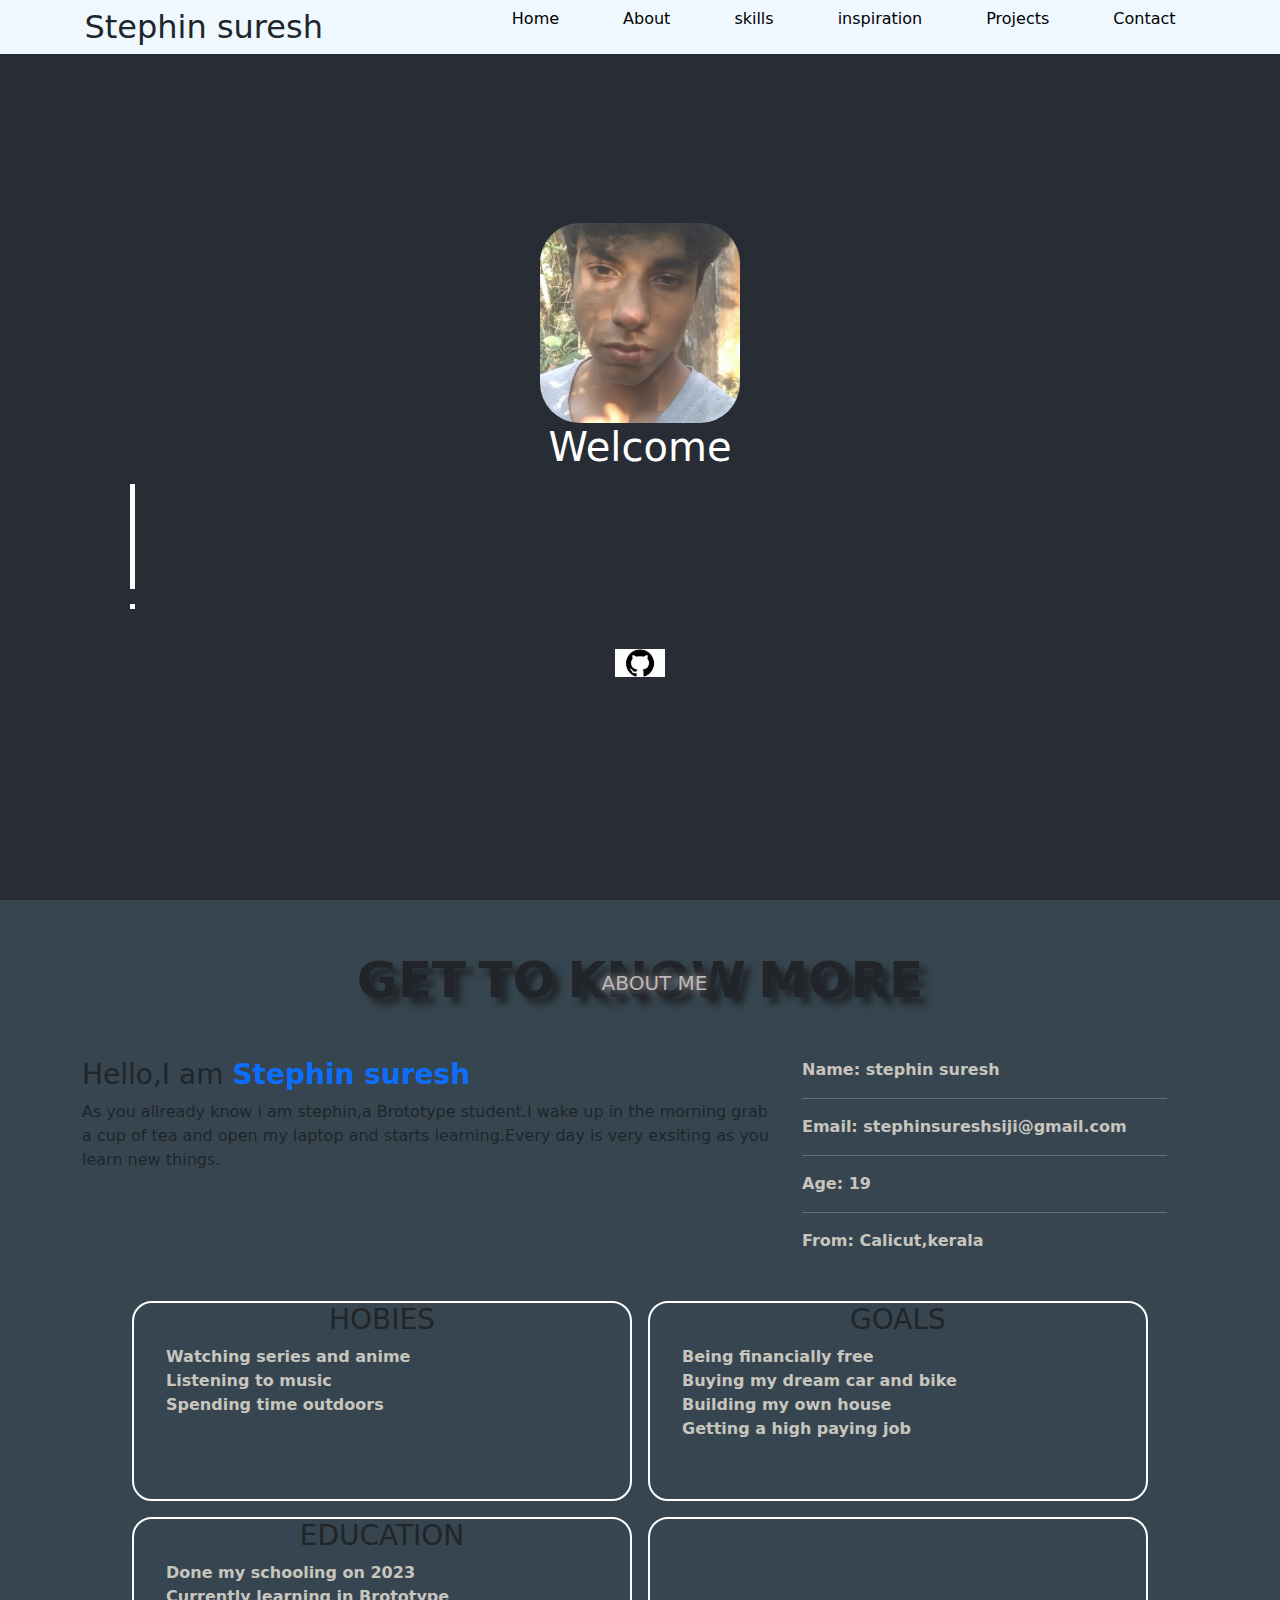
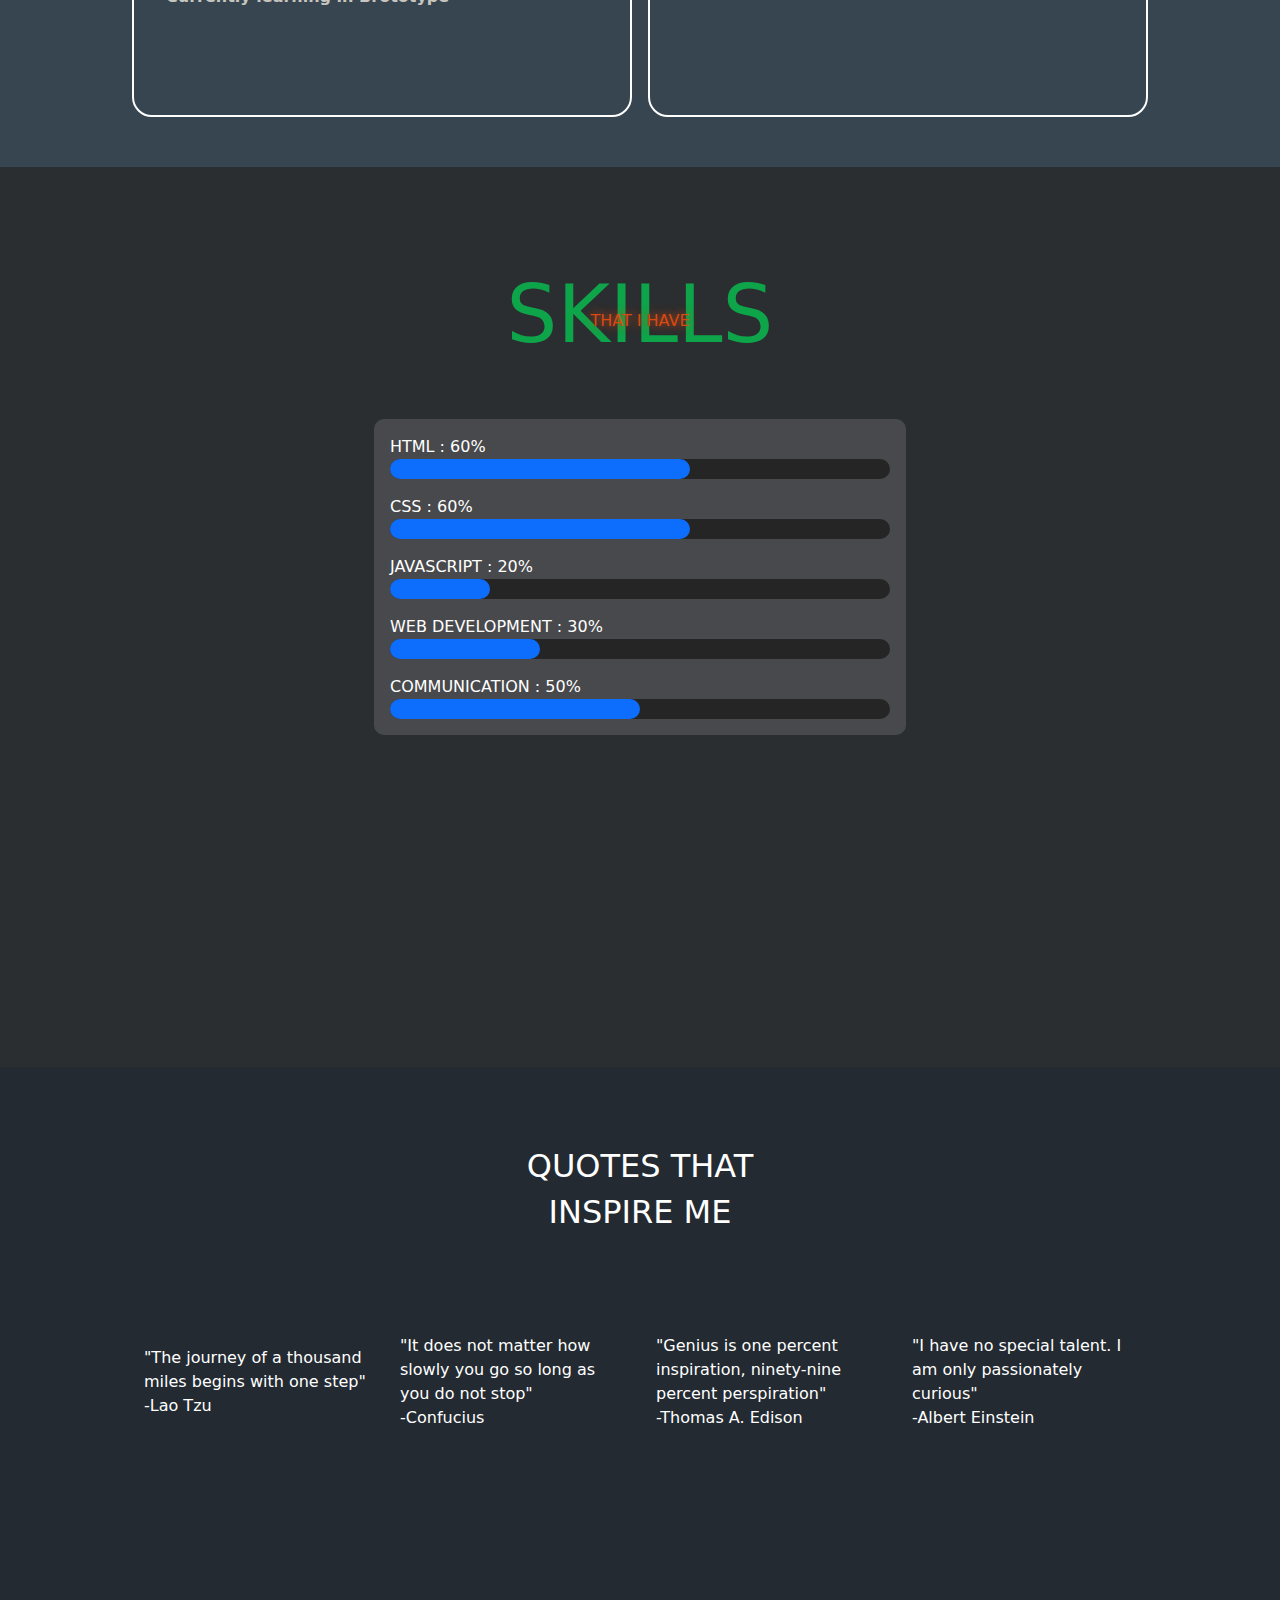
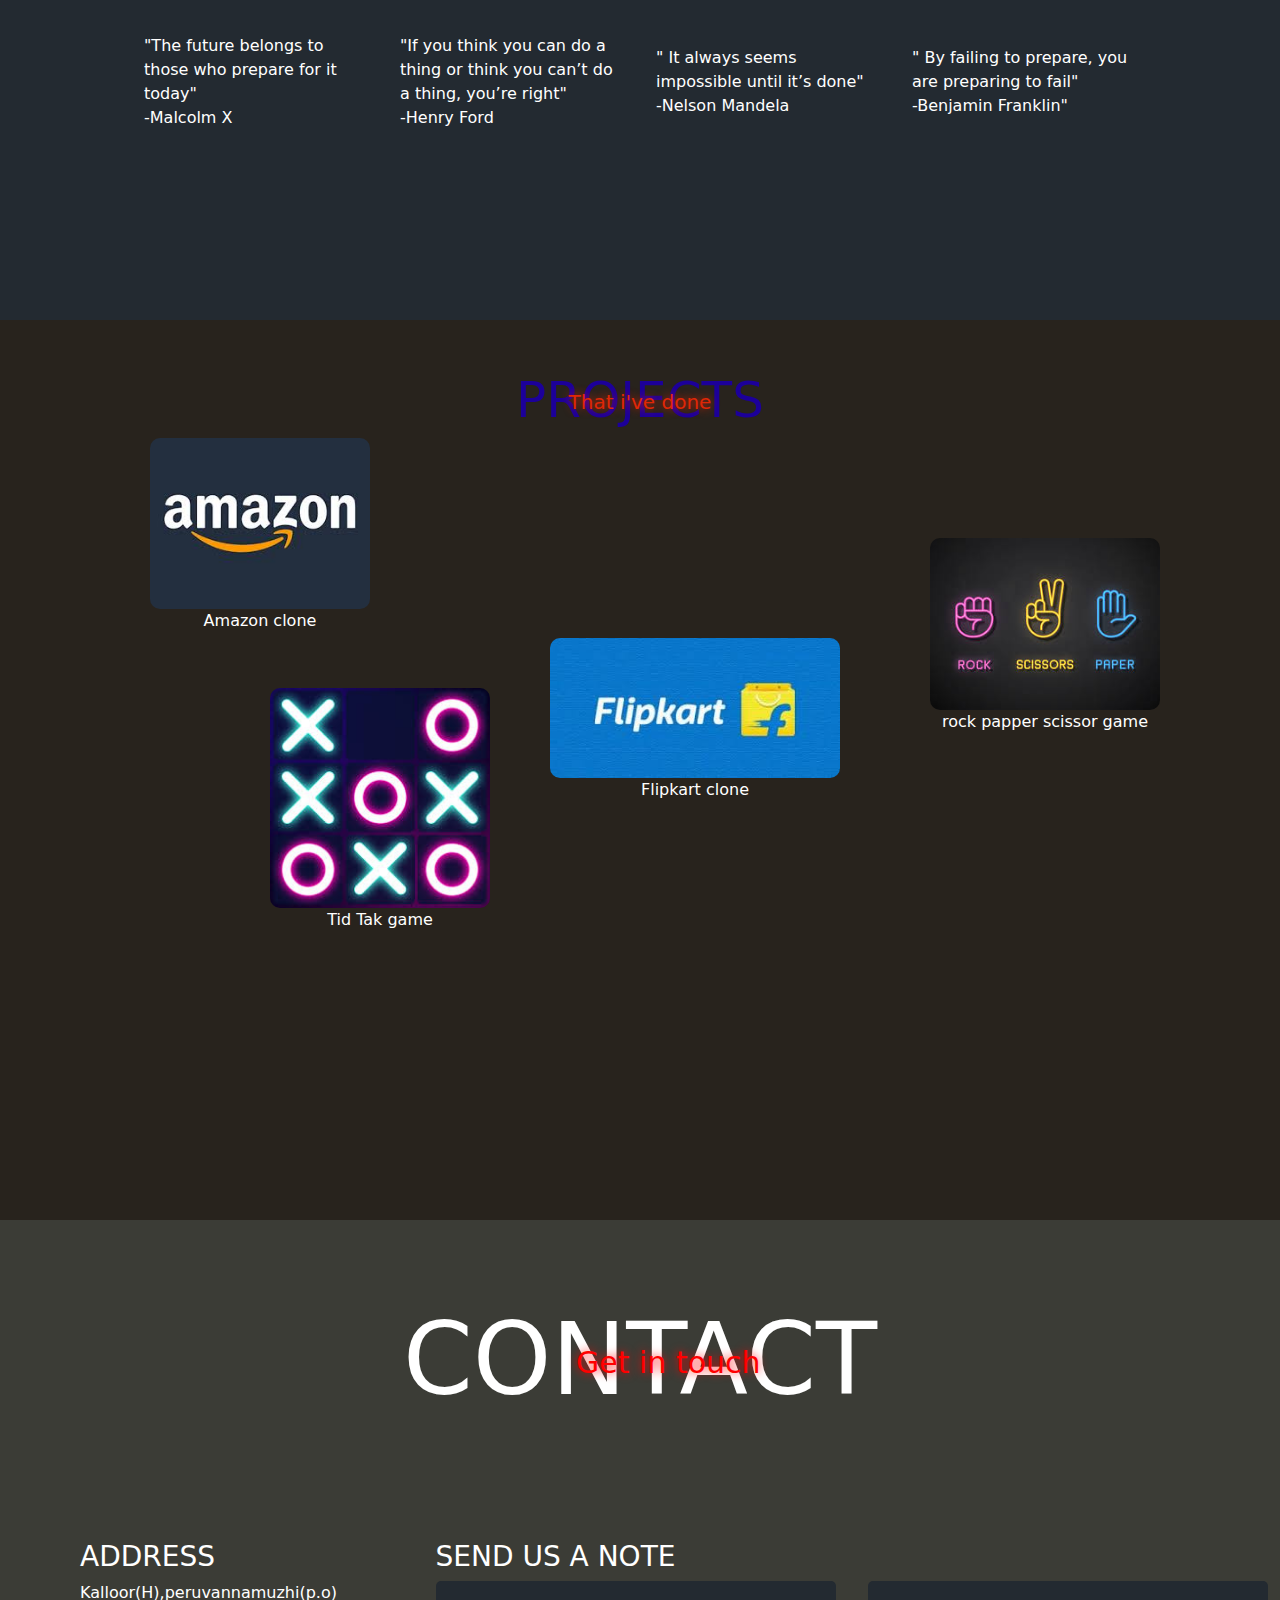
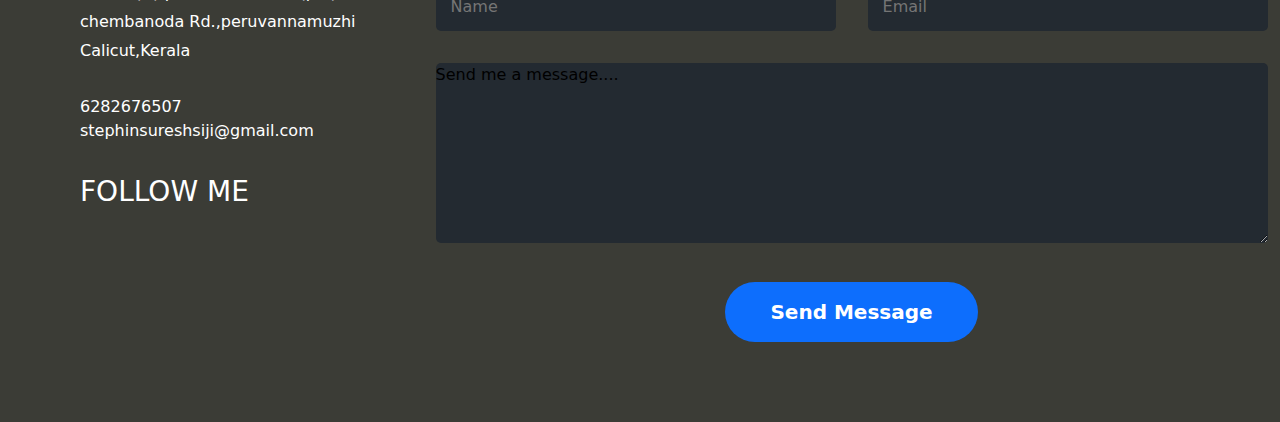
==== commit 6b12160b: "responsive inspiration" ====
--- a/index.html
+++ b/index.html
@@ -9,11 +9,11 @@
     <link rel="stylesheet" href="styls/nav.css">
     <link rel="stylesheet" href="styls/about.css">
     <link rel="stylesheet" href="styls/skill.css">
+    <link rel="stylesheet" href="styls/inspiration.css">
     <link rel="stylesheet" href="styls/project.css">
     <link rel="stylesheet" href="styls/contact.css">
     <link rel="stylesheet" href="https://cdnjs.cloudflare.com/ajax/libs/font-awesome/6.6.0/css/all.min.css" integrity="sha512-Kc323vGBEqzTmouAECnVceyQqyqdsSiqLQISBL29aUW4U/M7pSPA/gEUZQqv1cwx4OnYxTxve5UMg5GT6L4JJg==" crossorigin="anonymous" referrerpolicy="no-referrer" />
     <link href="https://cdn.jsdelivr.net/npm/bootstrap@5.3.3/dist/css/bootstrap.min.css" rel="stylesheet" integrity="sha384-QWTKZyjpPEjISv5WaRU9OFeRpok6YctnYmDr5pNlyT2bRjXh0JMhjY6hW+ALEwIH" crossorigin="anonymous">
-
 </head>
 <body>
 
@@ -27,6 +27,7 @@
                     <li class="text"><a href="#hero-section">Home</a></li>
                     <li class="text"><a href="#about-me">About</a></li>
                     <li class="text"><a href="#skills">skills</a></li>
+                    <li class="text"><a href="#inspiration">inspiration</a></li>
                     <li class="text"><a href="#projects">Projects</a></li>
                     <li class="text"><a href="#contact">Contact</a></li>
                 </ul>
@@ -155,6 +156,47 @@
             </ul>
         </div>
     </section>
+    <section id="inspiration">
+        <div class="inspiration-heading">
+            <h2>QUOTES THAT</h2>
+            <h2>INSPIRE ME</h2>
+        </div>
+        <div class="inspiration-image-container">
+
+            <div class="inspiration-image-holder">
+                <img src="https://tse4.mm.bing.net/th?id=OIP.4ZzB2UVW2AGDNdoZmTF2ngHaGL&pid=Api&P=0&h=180" alt="">
+                <p>"The journey of a thousand miles begins with one step" <br> -Lao Tzu</p>
+            </div>
+            <div class="inspiration-image-holder">
+                <img src="https://tse3.mm.bing.net/th?id=OIP.Ap-lQ5YHTqNiIm9FH9_QEQHaEK&pid=Api&P=0&h=180" alt="">
+                <p>"It does not matter how slowly you go so long as you do not stop" <br> -Confucius</p>
+            </div>
+            <div class="inspiration-image-holder">
+                <img src="https://tse4.mm.bing.net/th?id=OIP.a-JFFYyfaE6kE9eNLTWTtwHaE7&pid=Api&P=0&h=180" alt="">
+                <p>"Genius is one percent inspiration, ninety-nine percent perspiration" <br> -Thomas A. Edison</p>
+            </div>
+            <div class="inspiration-image-holder">
+                <img src="https://tse3.mm.bing.net/th?id=OIP.BTRUoKaTtPJKmMvvdt_c-AHaEc&pid=Api&P=0&h=180" alt="">
+                <p>"I have no special talent. I am only passionately curious" <br> -Albert Einstein</p>
+            </div>
+            <div class="inspiration-image-holder">
+                <img src="https://tse1.mm.bing.net/th?id=OIP.axDoiGNQM04P65VBNH9WOAHaE7&pid=Api&P=0&h=180" alt="">
+                <p>"The future belongs to those who prepare for it today" <br> -Malcolm X</p>
+            </div>
+            <div class="inspiration-image-holder">
+                <img src="https://tse1.mm.bing.net/th?id=OIP._Eea835J1KJn_sJDOFf1MQHaE8&pid=Api&P=0&h=180" alt="">
+                <p>"If you think you can do a thing or think you can’t do a thing, you’re right" <br> -Henry Ford</p>
+            </div>
+            <div class="inspiration-image-holder">
+                <img src="https://tse2.mm.bing.net/th?id=OIP.Aw2JXcBBqNUiITiDyo79PgHaFE&pid=Api&P=0&h=180" alt="">
+                <p>"   It always seems impossible until it’s done" <br> -Nelson Mandela</p>
+            </div>
+            <div class="inspiration-image-holder">
+                <img src="https://tse2.mm.bing.net/th?id=OIP.AarGDiTSpIzLyU9gkosaMQHaEc&pid=Api&P=0&h=180" alt="">
+                <p>" By failing to prepare, you are preparing to fail" <br> -Benjamin Franklin"</p>
+            </div>
+        </div>
+    </section>
     <section id="projects">
         <div class="projects-heading">
             <h2>PROJECTS</h2>
@@ -314,7 +356,7 @@
                 </div>
                 <div class="number">
                     <i class="fa-solid fa-phone fa-lg" style="color: #74C0FC;"></i>
-                    <span>55555555</span>
+                    <span>6282676507</span>
                     <br>
                     <i class="fa-solid fa-envelope fa-lg" style="color: #74C0FC;"></i>
                     <span>stephinsureshsiji@gmail.com</span>
@@ -347,7 +389,5 @@
 
 
      <script src="script.js"></script>
-
-    <script src="https://cdn.jsdelivr.net/npm/bootstrap@5.3.3/dist/js/bootstrap.bundle.min.js" integrity="sha384-YvpcrYf0tY3lHB60NNkmXc5s9fDVZLESaAA55NDzOxhy9GkcIdslK1eN7N6jIeHz" crossorigin="anonymous"></script>
 </body>
 </html>--- a/style.css
+++ b/style.css
@@ -256,69 +256,110 @@
     border-radius: 10px;
 }
 #skillbar-html{
-    width: 0%;
+    width: 60%;
     height: inherit;
     display: block;
     border-radius: inherit;
     background-color: #0D6EFD;
-    animation: slides 5s infinite;
+    animation: slides 5s ;
 }
 @keyframes slides{
+    0%{
+        width: 0%;
+    }
     100%{
         width: 60%;
     }
 }
 #skillbar-css{
-    width: 0%;
+    width: 60%;
     height: inherit;
     display: block;
     border-radius: inherit;
     background-color: #0D6EFD;
-    animation: slidesone 5s infinite;
+    animation: slidesone 5s ;
 }
 @keyframes slidesone{
+    0%{
+        width: 0%;
+    }
     100%{
         width: 60%;
     }
 }
 #skillbar-js{
-    width: 0%;
+    width: 20%;
     height: inherit;
     display: block;
     border-radius: inherit;
     background-color: #0D6EFD;
-    animation: slidestwo 5s infinite;
+    animation: slidestwo 5s ;
 }
 @keyframes slidestwo{
+    0%{
+        width: 0%;
+    }
     100%{
         width: 20%;
     }
 }
 #skillbar-wb{
-    width: 0%;
+    width: 30%;
     height: inherit;
     display: block;
     border-radius: inherit;
     background-color: #0D6EFD;
-    animation: slidesthree 5s infinite;
+    animation: slidesthree 5s ;
 }
 @keyframes slidesthree{
+    0%{
+        width: 0%;
+    }
     100%{
         width: 30%;
     }
 }
 #skillbar-comm{
-    width: 0%;
+    width: 50%;
     height: inherit;
     display: block;
     border-radius: inherit;
     background-color: #0D6EFD;
-    animation: slidesfour 5s infinite;
+    animation: slidesfour 5s ;
 }
 @keyframes slidesfour{
+    0%{
+        width: 0%;
+    }
     100%{
         width: 50%;
     }
+}
+/************** quotes ***************/
+
+#inspiration{
+    background-color: #232A31;
+    padding: 5rem;
+}
+#inspiration h2{
+    color: white;
+    text-align: center;
+}
+.inspiration-image-container{
+    display:grid;
+    grid-template-columns: repeat(4,20%);
+    grid-template-rows: repeat(2,300px);
+    justify-content: center;
+    column-gap: 2rem;
+}
+.inspiration-image-holder{
+    display:flex;
+    justify-content: center;
+    flex-direction: column;
+    color: white;
+}
+.inspiration-image-holder img{
+    width: 100%;
 }
 /************** projects *************/
 #projects{
--- a/styls/inspiration.css
+++ b/styls/inspiration.css
@@ -0,0 +1,43 @@
+
+@media (max-width:2560px){
+}
+@media (max-width:1440px){
+}
+@media (max-width:1024px){
+    .inspiration-image-holder p{
+        font-size: 14px;
+    }
+    .inspiration-image-container{
+        row-gap: 1rem;
+        grid-template-rows: repeat(2,250px);
+    }
+}
+@media (max-width:768px){
+    .inspiration-image-holder p{
+        font-size: 12px;
+    }
+    .inspiration-image-container{
+        row-gap: 1rem;
+        grid-template-rows: repeat(2,200px);
+    }
+}
+@media (max-width:680px){
+    .inspiration-image-holder p{
+        font-size: 8px;
+    }
+    .inspiration-image-container{
+        row-gap: 1rem;
+        grid-template-rows: repeat(2,150px);
+    }
+}
+@media (max-width:500px){
+    .inspiration-image-holder p{
+        font-size: 6px;
+    }
+    .inspiration-image-container{
+        row-gap: 1rem;
+        grid-template-rows: repeat(2,100px);
+    }
+}
+@media (max-width:320px){
+}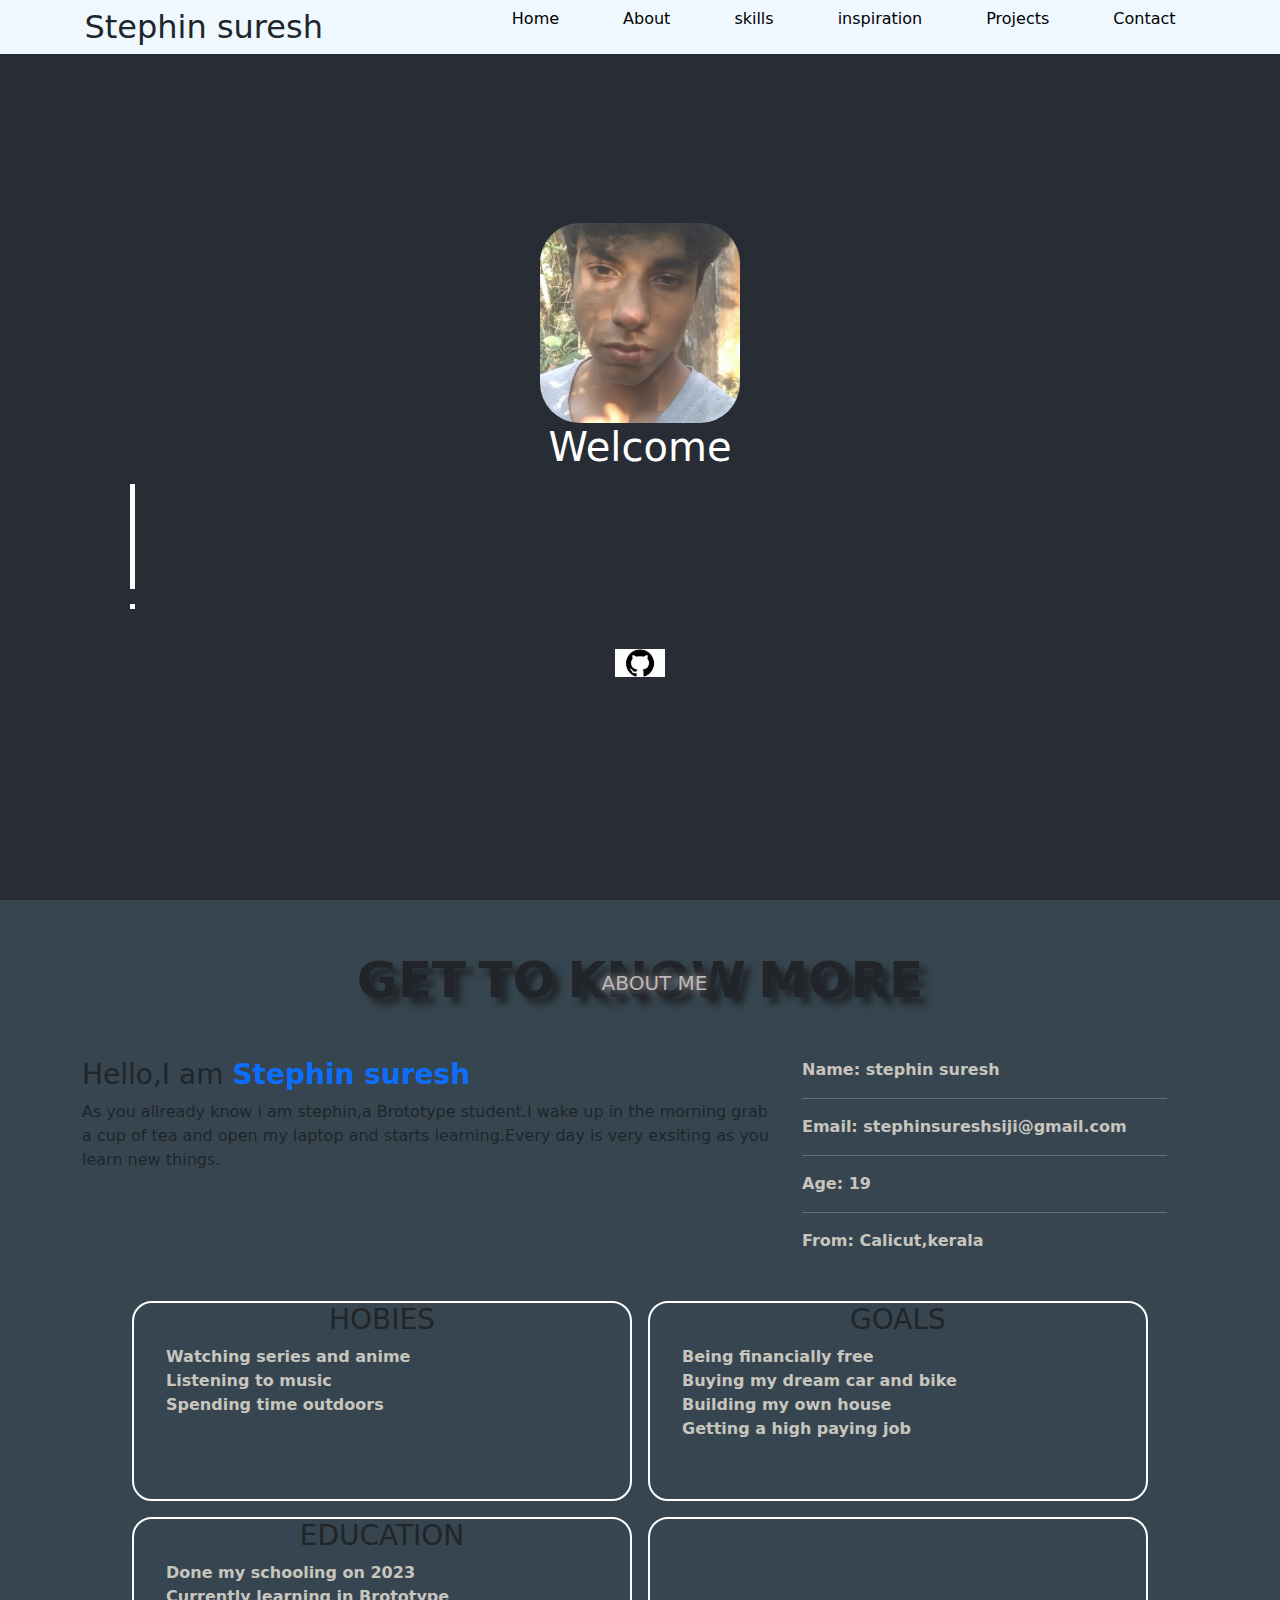
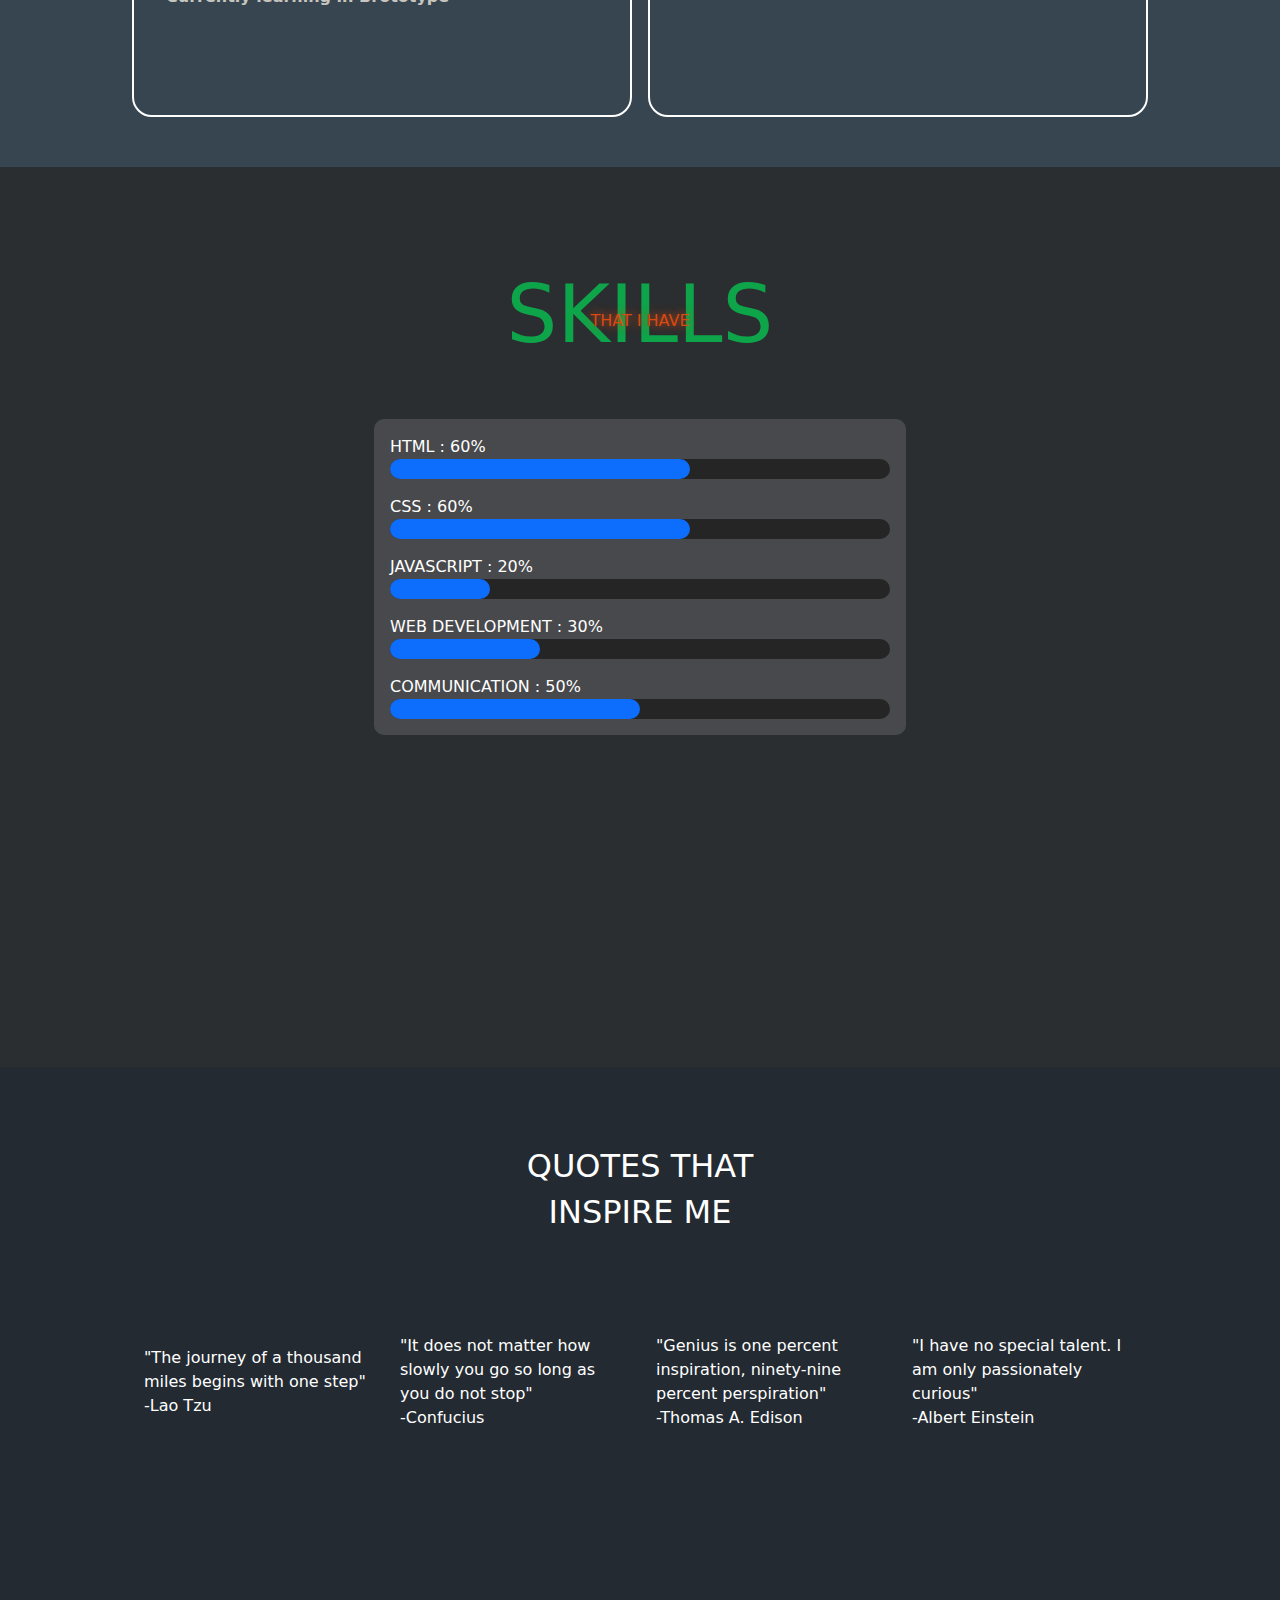
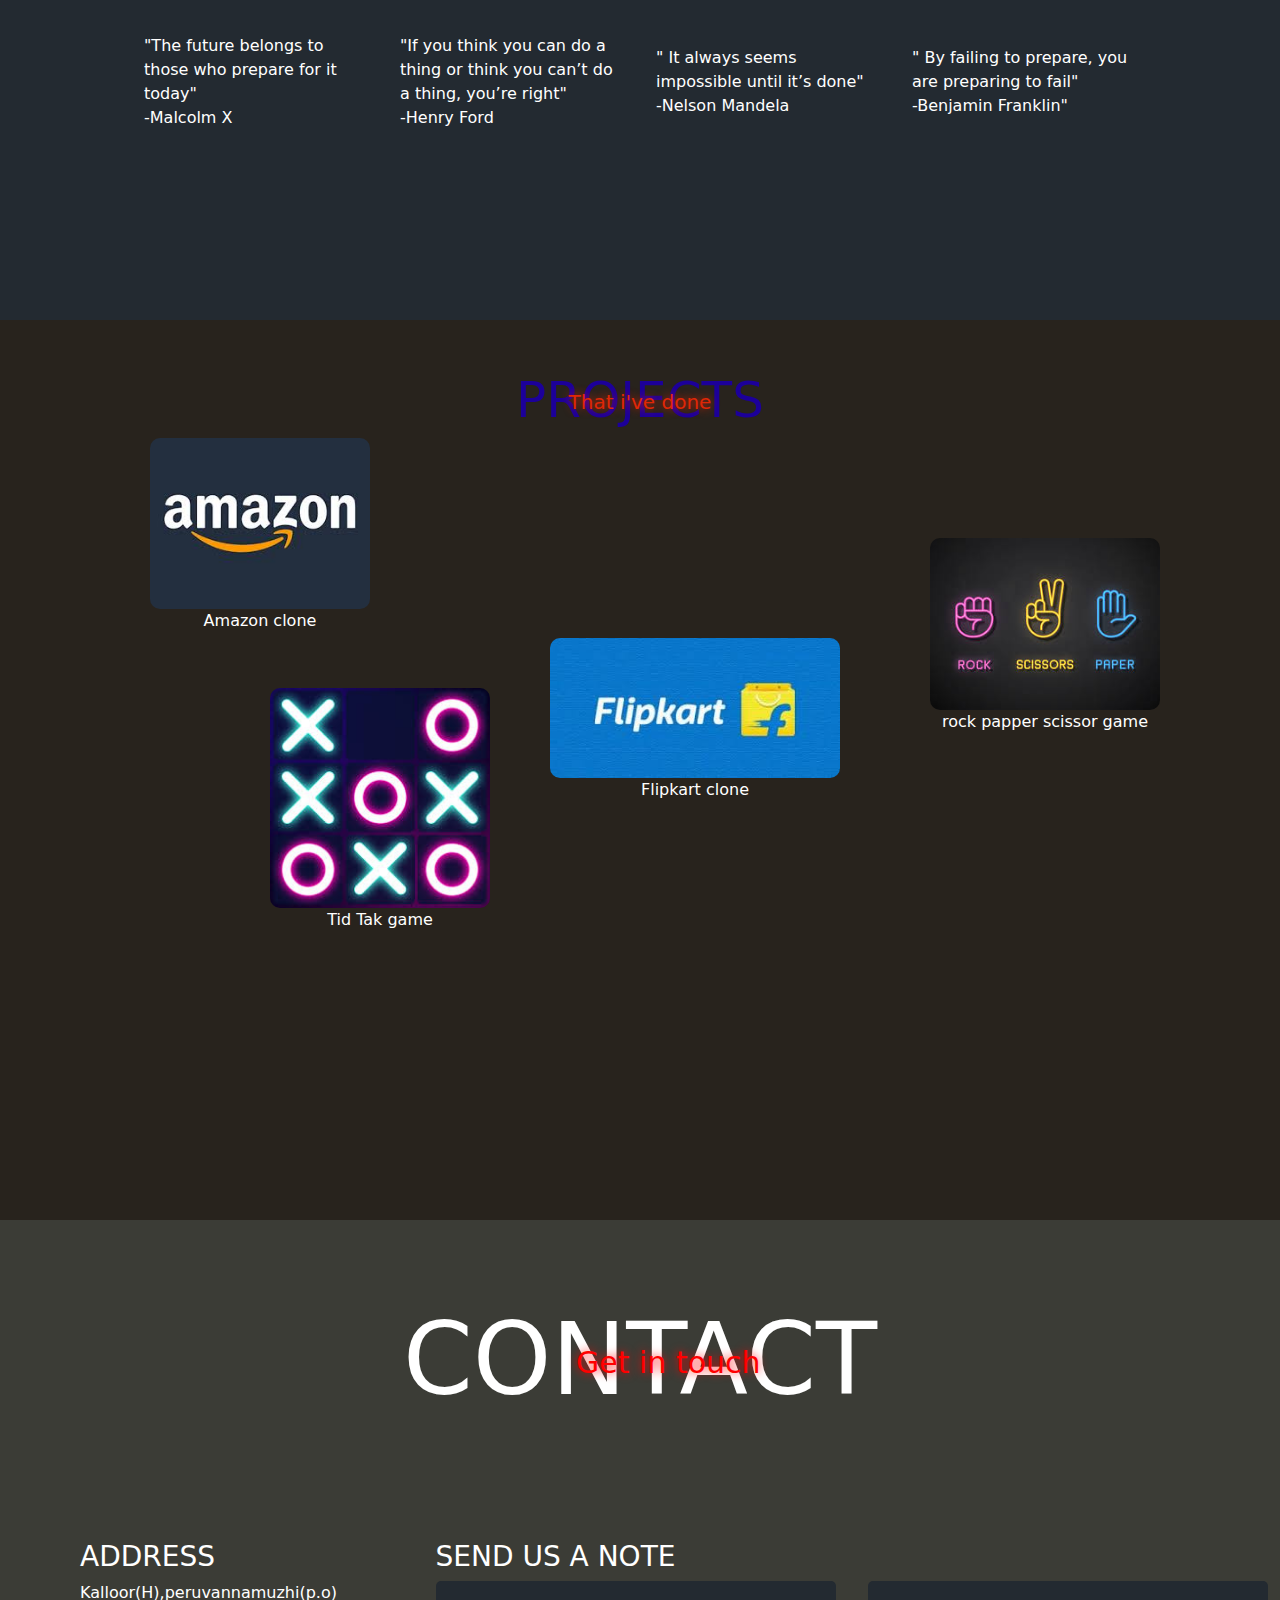
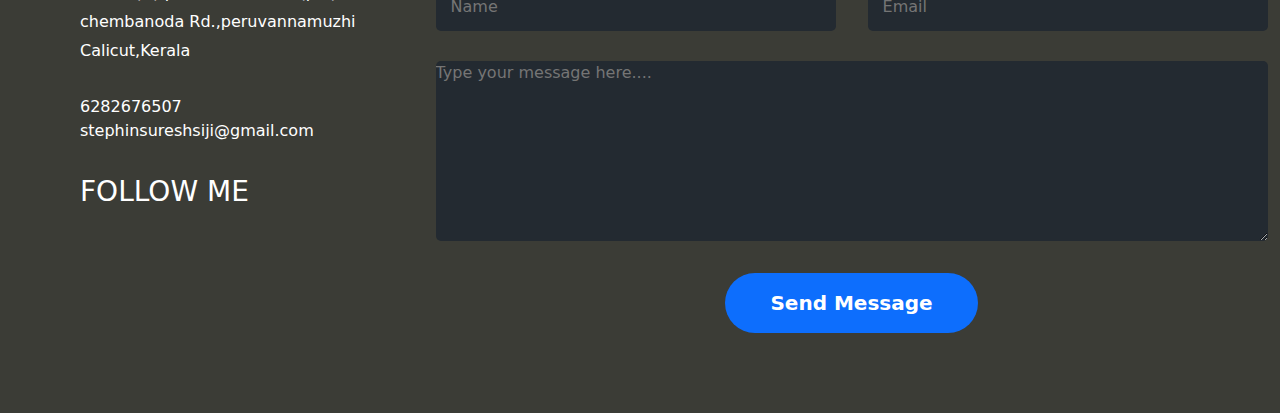
==== commit b822693b: "form validation plus responsive" ====
--- a/index.html
+++ b/index.html
@@ -369,25 +369,34 @@
                     <i class="fa-brands fa-facebook fa-xl"></i>
                 </div>
             </div>
-            <div class="contact-details-two">
-                <h3>SEND US A NOTE</h3>
-                <div id="name-email">
-                    <input type="text" placeholder="Name">
-                    <input type="email" placeholder="Email">
-                </div>
-                <div id="mess">
-                    <textarea name="" id="">Send me a message....</textarea>
-                </div>
-                <div class="sendmssg">
-                    <button>Send Message</button>
-                </div>
-            </div>
+            <form action="form.html" id="form">
+                <div class="contact-details-two">
+                    <h3>SEND US A NOTE</h3>
+                    <div id="name-email">
+                        <div class="nameemail-name">
+                            <input name="name"  type="text" placeholder="Name">
+                        </div>
+                        <div class="nameemail-email">
+                            <input name="email"  type="email" placeholder="Email">
+                        </div>
+                    </div>
+                    <div class="space-maker"></div>
+                    <div id="mess">
+                        <textarea name="textarea" id="" placeholder="Type your message here...."></textarea>
+                    </div>
+                    <div class="sendmssg">
+                        <button >Send Message</button>
+                    </div>
+                </div>
+            </form>
+           
         </div>
     </section>
 
       
 
-
+    <script src="https://code.jquery.com/jquery-3.7.1.js" integrity="sha256-eKhayi8LEQwp4NKxN+CfCh+3qOVUtJn3QNZ0TciWLP4=" crossorigin="anonymous"></script>
+    <script src="https://cdn.jsdelivr.net/npm/jquery-validation@1.19.5/dist/jquery.validate.js"></script>
      <script src="script.js"></script>
 </body>
 </html>--- a/style.css
+++ b/style.css
@@ -1,6 +1,7 @@
 *{
     padding:0;
     margin:0;
+    border: border-box;
 }
 
 /*******  herosection *******/
@@ -588,11 +589,18 @@
 #name-email input{
     width: 450px;
     height: 60px;
-    margin-bottom: 2rem;
     border-radius: 5px;
     background-color: #232A31;
     border: none;
     padding: 13px 15px;
+}
+#mess{
+    display: flex;
+    flex-direction: column-reverse;
+    color: red;
+}
+.space-maker{
+    height: 30px;
 }
 #mess textarea{
     width: 100%;
@@ -615,8 +623,22 @@
    color: white;
    background-color: #0d6efd;
 }
-
-
+.nameemail-name{
+    display: flex;
+    flex-direction:column-reverse;
+    color: red;
+}
+.nameemail-email{
+    display: flex;
+    flex-direction:column-reverse;
+    color: red;
+}
+.nameemail-email label{
+    height: 2rem;
+}
+.nameemail-name label{
+    height: 2rem;
+}
 
 
 section a{
--- a/styls/inspiration.css
+++ b/styls/inspiration.css
@@ -18,7 +18,11 @@
     }
     .inspiration-image-container{
         row-gap: 1rem;
-        grid-template-rows: repeat(2,200px);
+        grid-template-columns: repeat(3,30%);
+        grid-template-rows: repeat(3,200px);
+    }
+    .inspiration-image-holder img{
+        width: 150px;
     }
 }
 @media (max-width:680px){
@@ -29,15 +33,62 @@
         row-gap: 1rem;
         grid-template-rows: repeat(2,150px);
     }
+    .inspiration-image-holder img{
+        width: 140px;
+    }
 }
-@media (max-width:500px){
+@media (max-width:550px){
     .inspiration-image-holder p{
         font-size: 6px;
     }
     .inspiration-image-container{
         row-gap: 1rem;
-        grid-template-rows: repeat(2,100px);
+    }
+    .inspiration-image-holder img{
+        width: 120px;
     }
 }
-@media (max-width:320px){
+@media (max-width:480px){
+    .inspiration-image-holder p{
+        font-size: 5px;
+    }
+    .inspiration-image-container{
+        row-gap: 1rem;
+    }
+    .inspiration-image-holder img{
+        width: 110px;
+    }
+}
+@media (max-width:440px){
+    .inspiration-image-holder p{
+        font-size: 5px;
+    }
+    .inspiration-image-container{
+        row-gap: 1rem;
+    }
+    .inspiration-image-holder img{
+        width: 100px;
+    }
+}
+@media (max-width:400px){
+    .inspiration-image-holder p{
+        font-size: 5px;
+    }
+    .inspiration-image-container{
+        row-gap: 1rem;
+    }
+    .inspiration-image-holder img{
+        width: 90px;
+    }
+}
+@media (max-width:375px){
+    .inspiration-image-holder p{
+        font-size: 4px;
+    }
+    .inspiration-image-container{
+        row-gap: 1rem;
+    }
+    .inspiration-image-holder img{
+        width: 70px;
+    }
 }